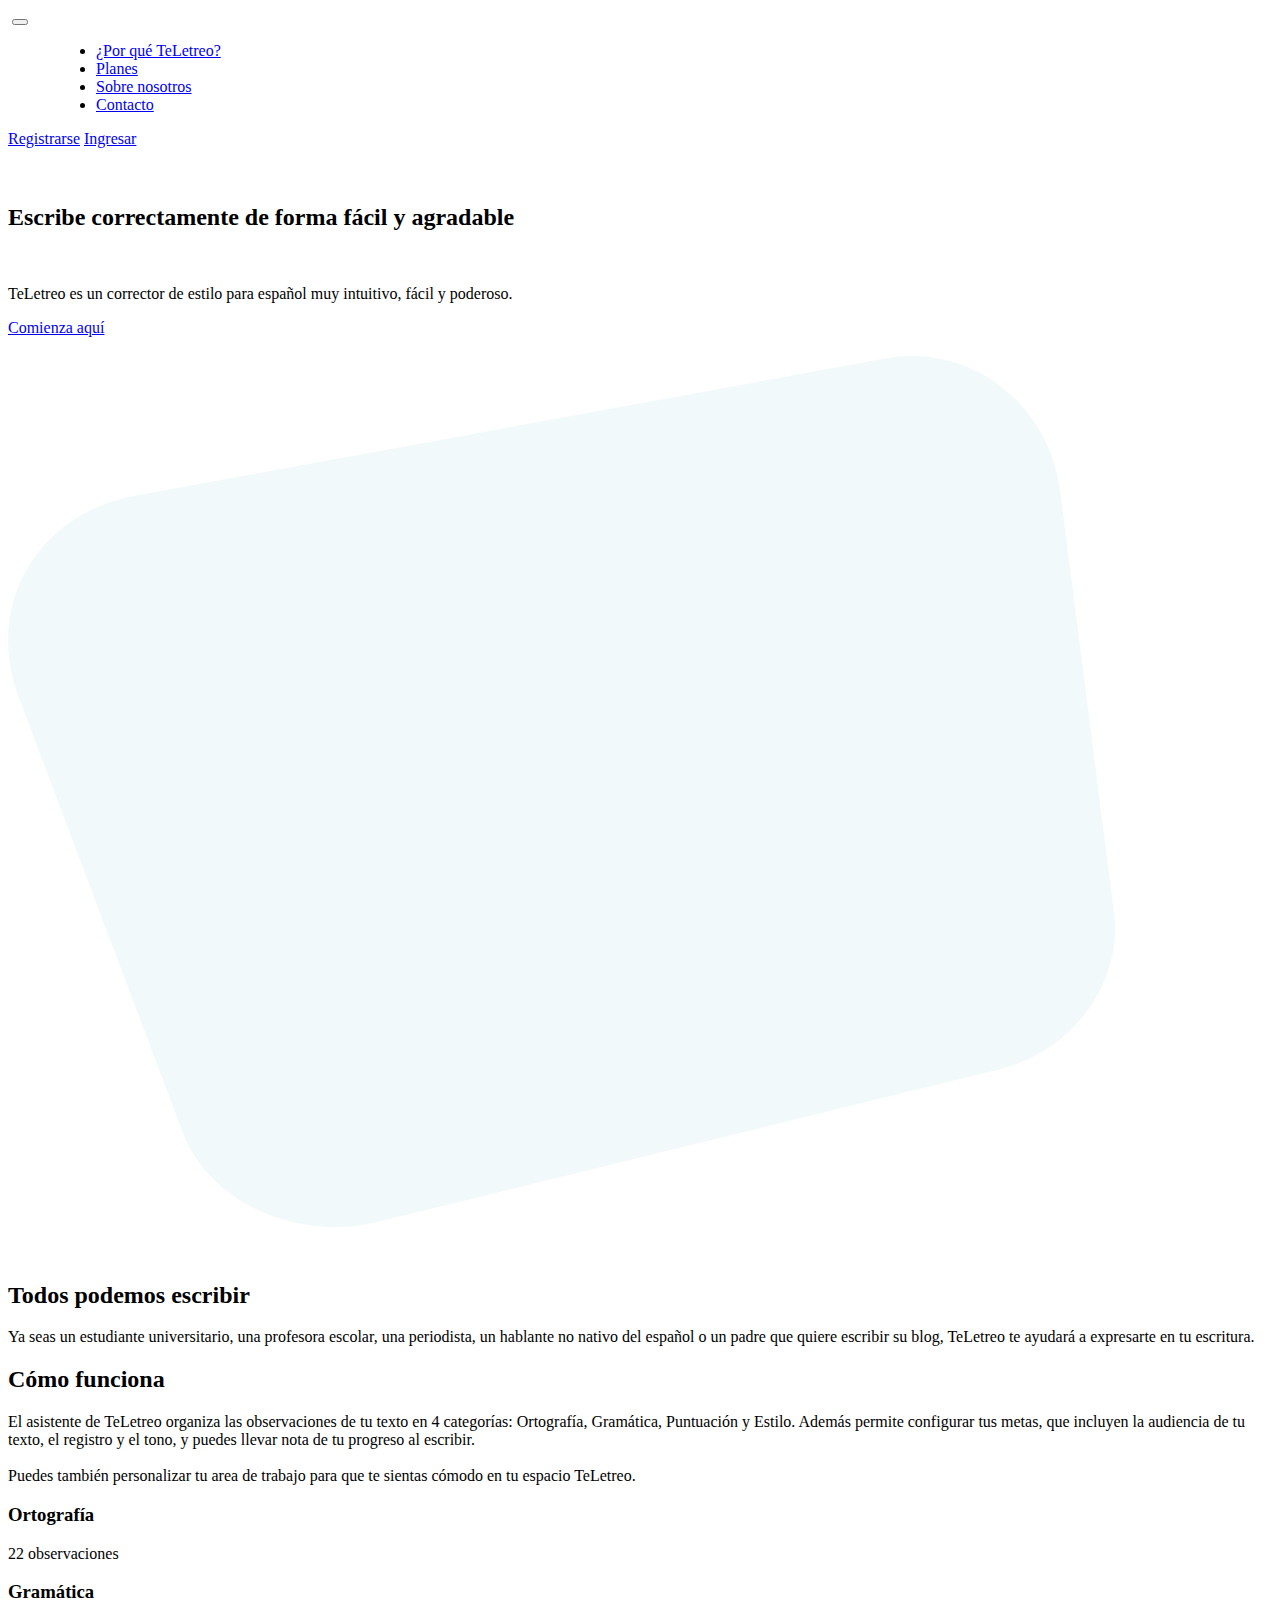
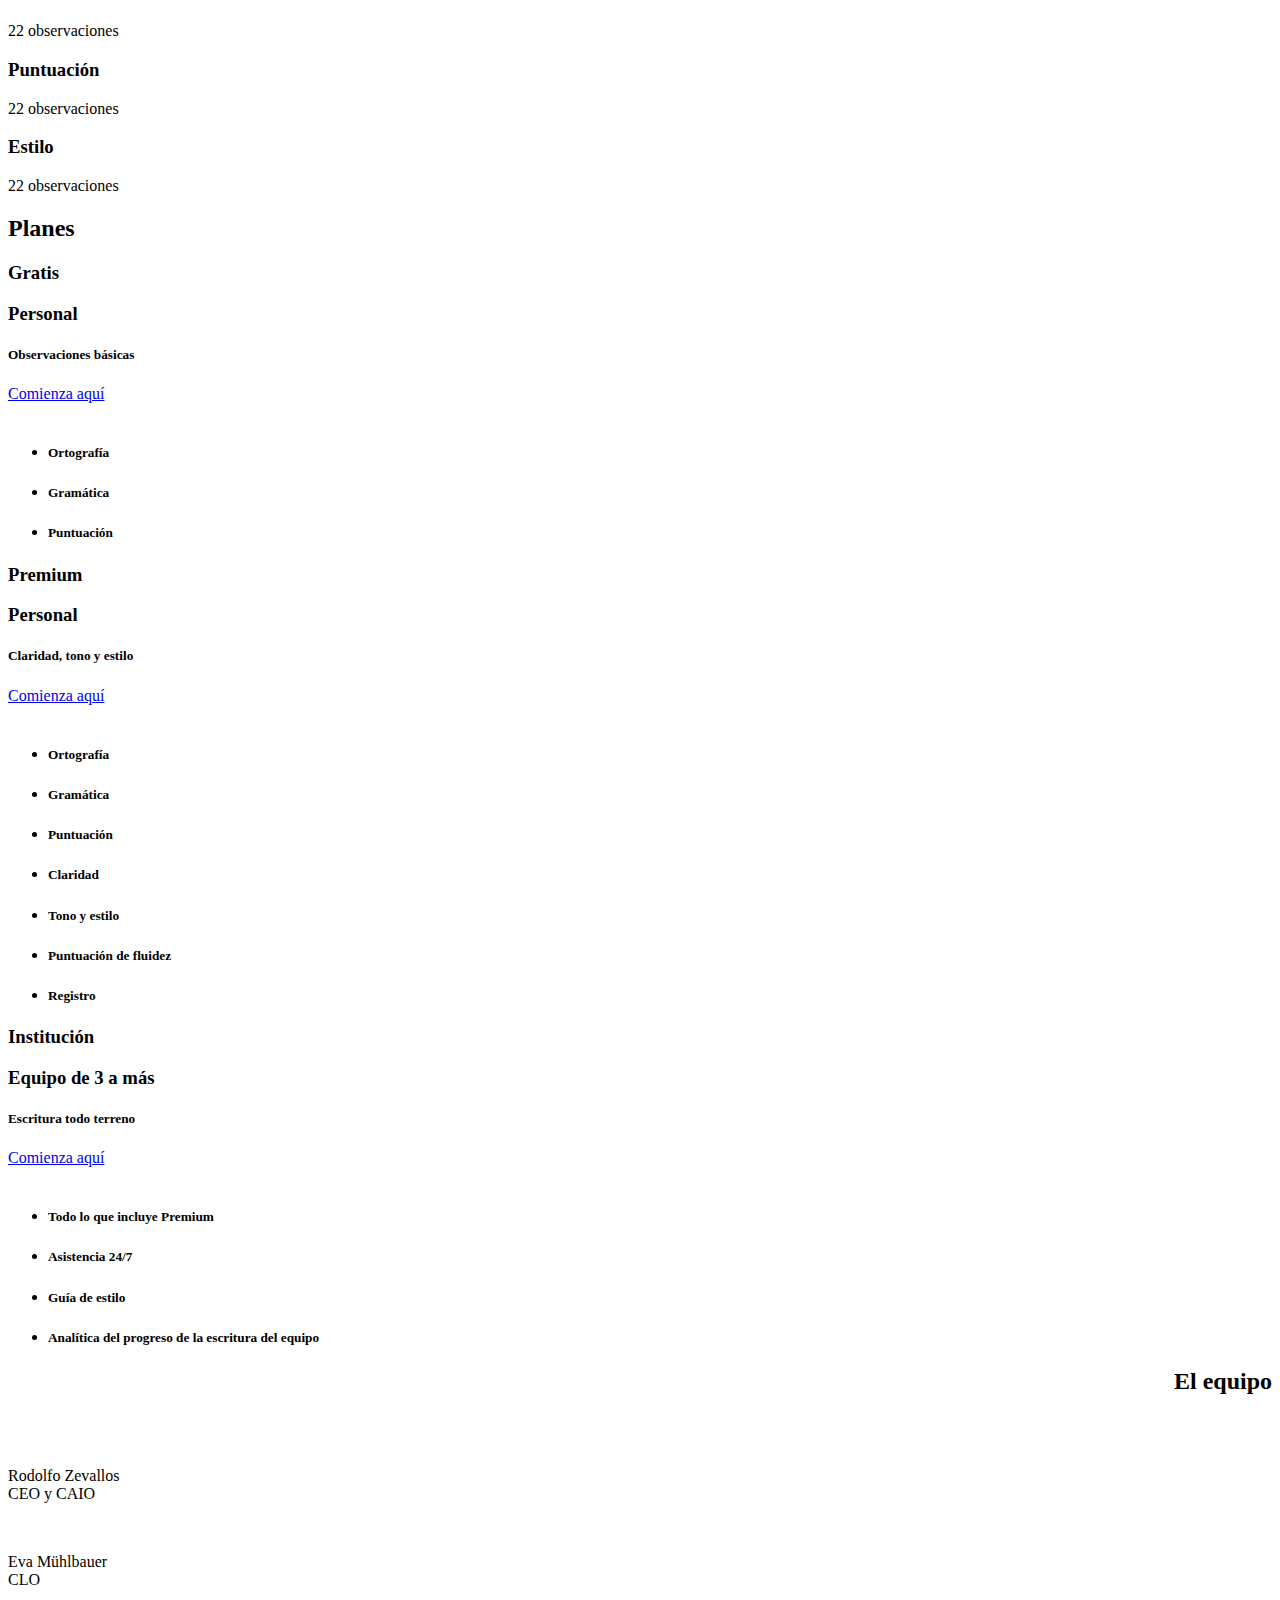
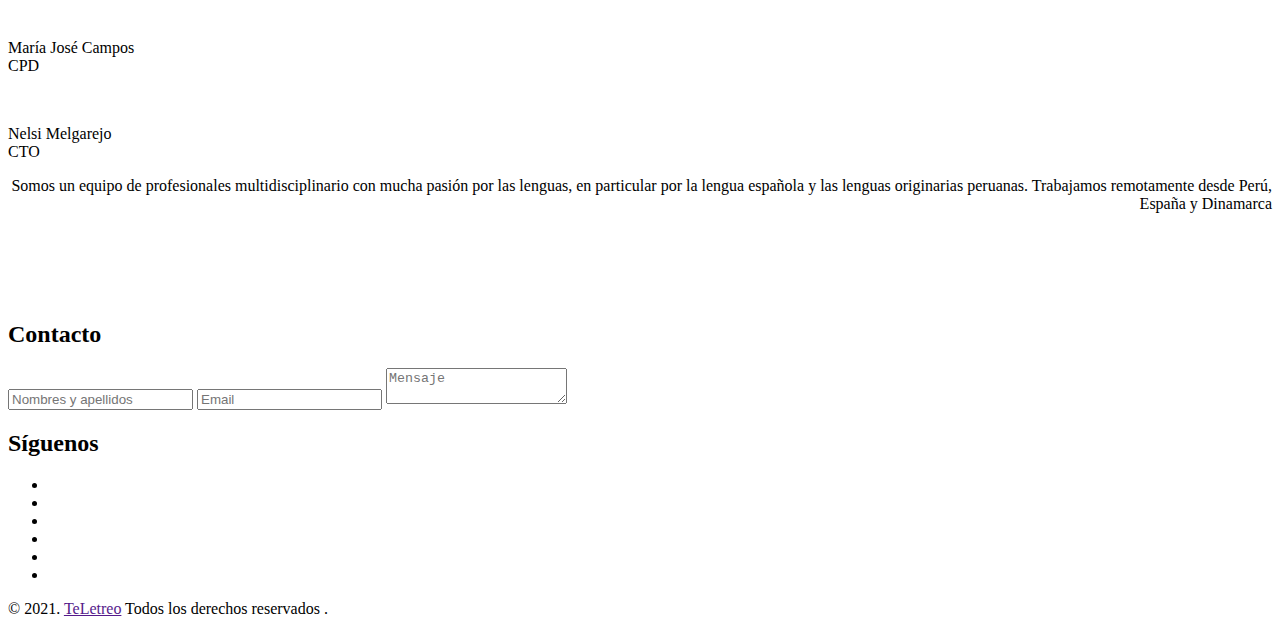
==== index.html @ 32e66bdb "Update index.html" ====
<!doctype html>
<!--
   Solution by GetTemplates.co
   URL: https://gettemplates.co
   -->
<html lang="en">
   <head>
      <!-- Required meta tags -->
      <meta charset="utf-8">
      <meta name="viewport" content="width=device-width, initial-scale=1, shrink-to-fit=no">
      <!-- awesone fonts css-->
      <link href="css/font-awesome.css" rel="stylesheet" type="text/css">
      <!-- owl carousel css-->
      <link rel="stylesheet" href="owl-carousel/assets/owl.carousel.min.css" type="text/css">
      <!-- Bootstrap CSS -->
      <link rel="stylesheet" href="css/bootstrap.min.css">
      <!-- custom CSS -->
      <link rel="stylesheet" href="css/style.css">
      <title>Solution - Free Responsive Agency Template using Bootstrap 4</title>
      <style>
      </style>
   </head>
   <body>
      <nav class="navbar navbar-expand-lg navbar-light bg-light bg-transparent" id="gtco-main-nav">
         <div class="container">
            <img class="" src="images/teletreo.png" width="15%" alt="">
            <!--<a class="navbar-brand">Solution</a>-->
            <button class="navbar-toggler" data-target="#my-nav" onclick="myFunction(this)" data-toggle="collapse"><span
               class="bar1"></span> <span class="bar2"></span> <span class="bar3"></span></button>
            <div id="my-nav" class="collapse navbar-collapse">
               <ul class="navbar-nav mr-auto" style="    margin-left: 3em;">
                  <li class="nav-item"><a class="nav-link" href="#">¿Por qué TeLetreo?</a></li>
                  <li class="nav-item"><a class="nav-link" href="#services">Planes</a></li>
                  <li class="nav-item"><a class="nav-link" href="#about">Sobre nosotros</a></li>
                  <li class="nav-item"><a class="nav-link" href="#news">Contacto</a></li>
                  <!-- <li class="nav-item"><a class="nav-link" href="#contact">Contact</a></li>-->
               </ul>
               <form class="form-inline my-2 my-lg-0">
                  <a href="#" class="btn btn-info my-2 my-sm-0 text-uppercase">Registrarse</a>
                  <a href="#" class="btn btn-outline-dark my-2 my-sm-0 mr-3 text-uppercase">Ingresar</a> 
               </form>
            </div>
         </div>
      </nav>
      <br><br>
      <div class="container-fluid gtco-banner-area">
         <div class="container">
            <div class="row">
               <div class="col-md-6">
                  <h2> Escribe correctamente de forma fácil y agradable</h2>
                  <br>
                  <p>TeLetreo es un corrector de estilo para español muy intuitivo, fácil y poderoso.</p>
                  <a class="btn1" href="#">Comienza aquí<i class="fa fa-angle-right" aria-hidden="true"></i></a>
               </div>
               <div class="col-md-6">
                  <div class="card"><img class="card-img-top img-fluid" src="images/img1.png" alt=""></div>
               </div>
            </div>
         </div>
      </div>
      <div class="container-fluid gtco-feature" id="services">
      <div class="container">
         <div class="row">
            <div class="col-md-7">
               <div class="cover">
                  <div class="card">
                     <svg
                        class="back-bg"
                        width="100%" viewBox="0 0 900 700" style="position:absolute; z-index: -1">
                        <defs>
                           <linearGradient id="PSgrad_01" x1="64.279%" x2="0%" y1="76.604%" y2="0%">
                              <stop offset="0%" stop-color="rgb(130,197,206)" stop-opacity="1"/>
                              <stop offset="100%" stop-color="rgb(130,197,206)" stop-opacity="1"/>
                           </linearGradient>
                        </defs>
                        <path fill-rule="evenodd" opacity="0.102" fill="url(#PSgrad_01)"
                           d="M616.656,2.494 L89.351,98.948 C19.867,111.658 -16.508,176.639 7.408,240.130 L122.755,546.348 C141.761,596.806 203.597,623.407 259.843,609.597 L697.535,502.126 C748.221,489.680 783.967,441.432 777.751,392.742 L739.837,95.775 C732.096,35.145 677.715,-8.675 616.656,2.494 Z"/>
                     </svg>
                     <!-- *************-->
                     <svg width="100%" viewBox="0 0 700 500">
                        <clipPath id="clip-path">
                           <path d="M89.479,0.180 L512.635,25.932 C568.395,29.326 603.115,76.927 590.357,129.078 L528.827,380.603 C518.688,422.048 472.661,448.814 427.190,443.300 L73.350,400.391 C32.374,395.422 -0.267,360.907 -0.002,322.064 L1.609,85.154 C1.938,36.786 40.481,-2.801 89.479,0.180 Z"></path>
                        </clipPath>
                        <!-- xlink:href for modern browsers, src for IE8- -->
                        <image xlink:href="images/img2.png" 
                           height="465" class="svg__image"></image>
                     </svg>
                  </div>
               </div>
            </div>
            <div class="col-md-5">
               <h2>Todos podemos escribir </h2>
               <p class="teletreo-p"> Ya seas un estudiante universitario, una profesora escolar, una periodista, un hablante no nativo del español o un padre que quiere escribir su blog, TeLetreo te ayudará a expresarte en tu escritura. </p>
               <!--<a href="#">Learn More <i class="fa fa-angle-right" aria-hidden="true"></i></a></div>-->
            </div>
         </div>
      </div>
      <div class="container-fluid gtco-features" id="about">
         <div class="container">
            <div class="row">
               <div class="col-lg-7">
                  <h2> Cómo funciona<br/>
                  </h2>
                  <p class="teletreo-p"> El asistente de TeLetreo organiza las observaciones de tu texto en 4 categorías: Ortografía, Gramática, Puntuación y Estilo.
                     Además permite configurar tus metas, que incluyen la audiencia de tu texto, el registro y el tono, y puedes llevar nota de tu progreso al escribir.
                     <br><br>
                     Puedes también personalizar tu area de trabajo para que te sientas cómodo en tu espacio TeLetreo. 
                  </p>
               </div>
               <div class="col-lg-5">
                  <div class="row">
                  <div class="col-lg-6">
                     <h3 class="teletreo-funcion-h3">Ortografía</h3>
                     <p class="teletreo-funcion-p">22 observaciones</p>
                     <div class="teletreo-progress-1">
                        <div class="progress-bar teletreo-bg-info-1" role="progressbar" style="width: 50%; color: #ED735A" aria-valuenow="50" aria-valuemin="0" aria-valuemax="100"></div>
                     </div>
                  </div>
                  <div class="col-lg-6">
                  </div>
              
                  <div class="col-lg-6">
                     <h3 class="teletreo-funcion-h3">Gramática</h3>
                     <p class="teletreo-funcion-p">22 observaciones</p>
                     <div class="teletreo-progress-2">
                        <div class="progress-bar teletreo-bg-info-2" role="progressbar" style="width: 40%; " aria-valuenow="50" aria-valuemin="0" aria-valuemax="100"></div>
                     </div>
                  </div>

                  <div class="col-lg-6">
                     <h3 class="teletreo-funcion-h3">Puntuación</h3>
                     <p class="teletreo-funcion-p">22 observaciones</p>
                     <div class="teletreo-progress-3">
                        <div class="progress-bar teletreo-bg-info-3" role="progressbar" style="width: 50%;" aria-valuenow="50" aria-valuemin="0" aria-valuemax="100"></div>
                     </div>
                  </div>
                  <div class="col-lg-6">
                  </div>
              

                  <div class="col-lg-6">
                     <h3 class="teletreo-funcion-h3">Estilo</h3>
                     <p class="teletreo-funcion-p">22 observaciones</p>
                     <div class="teletreo-progress-4">
                        <div class="progress-bar teletreo-bg-info-4" role="progressbar" style="width: 25%;" aria-valuenow="50" aria-valuemin="0" aria-valuemax="100"></div>
                     </div>
                  </div>

                

                  
                  <!--
                 
                  <svg id="bg-services" width="100%"   viewBox="0 0 1000 800">
                     <defs>
                        <linearGradient id="PSgrad_02" x1="64.279%" x2="0%" y1="76.604%" y2="0%">
                           <stop offset="0%" stop-color="rgb(1,230,248)" stop-opacity="1"/>
                           <stop offset="100%" stop-color="rgb(29,62,222)" stop-opacity="1"/>
                        </linearGradient>
                     </defs>
                     <path fill-rule="evenodd" opacity="0.102" fill="url(#PSgrad_02)"
                        d="M801.878,3.146 L116.381,128.537 C26.052,145.060 -21.235,229.535 9.856,312.073 L159.806,710.157 C184.515,775.753 264.901,810.334 338.020,792.380 L907.021,652.668 C972.912,636.489 1019.383,573.766 1011.301,510.470 L962.013,124.412 C951.950,45.594 881.254,-11.373 801.878,3.146 Z"/>
                  </svg>-->
               </div>
               </div>
            </div>
         </div>
      </div>


      <div class="container-fluid gtco-features" id="about">
         <div class="container">
            <h2>Planes<br/>
            </h2>
            <div class="row TeLetreo-planes">
               <div class="col-lg-4">
                  <h3><b>Gratis</b></h3>
                  <h3>Personal</h3>
                  <h5 class="mb-0">Observaciones básicas</h5>
                  <a class="btn1" href="#">Comienza aquí</a>
                  <br><br>
                  <ul>
                     <li>
                        <h5>Ortografía</h5>
                     </li>
                     <li>
                        <h5>Gramática</h5>
                     </li>
                     <li>
                        <h5>Puntuación</h5>
                     </li>
                  </ul>
               </div>
               <div class="col-lg-4">
                  <h3><b>Premium</b></h3>
                  <h3>Personal</h3>
                  <h5 class="mb-0">Claridad, tono y estilo</h5>
                  <a class="btn2" href="#">Comienza aquí</a>
                  <br><br>
                  <ul>
                     <li>
                        <h5>Ortografía</h5>
                     </li>
                     <li>
                        <h5>Gramática</h5>
                     </li>
                     <li>
                        <h5>Puntuación</h5>
                     </li>
                     <li>
                        <h5>Claridad</h5>
                     </li>
                     <li>
                        <h5>Tono y estilo</h5>
                     </li>
                     <li>
                        <h5>Puntuación de fluidez</h5>
                     </li>
                     <li>
                        <h5>Registro</h5>
                     </li>
                  </ul>
               </div>
               <div class="col-lg-4">
                  <h3><b>Institución</b></h3>
                  <h3>Equipo de 3 a más</h3>
                  <h5 class="mb-0">Escritura todo terreno</h5>
                  <a class="btn3" href="#">Comienza aquí</a>
                  <br><br>
                  <ul>
                     <li>
                        <h5>Todo lo que incluye Premium</h5>
                     </li>
                     <li>
                        <h5>Asistencia 24/7</h5>
                     </li>
                     <li>
                        <h5>Guía de estilo</h5>
                     </li>
                     <li>
                        <h5>Analítica del progreso de la escritura del equipo</h5>
                     </li>
                  </ul>
               </div>
            </div>
         </div>
      </div>
      <div class="container-fluid gtco-features-list" id="about">
         <div class="container">
            <h2 style="text-align: right;">
            El equipo<br/>
            </h2>
            <div class="row">
              
               <div class="col-lg-8">
                  <br>
                  <div class="row">
                     <div class="col-lg-3">
                        <div class="TeLetreo-team">
                           <img class="" src="images/rodo.png" width="144" alt="">
                        </div>
                        <p>Rodolfo Zevallos <br/>CEO y CAIO</p>
                     </div>
                     <div class="col-lg-3">
                        <div class="TeLetreo-team">
                            <img class="" src="images/eva.png" width="144" alt="">
                        </div>
                        <p>Eva Mühlbauer  <br/>CLO</p>
                     </div>
                     <div class="col-lg-3">
                        <div class="TeLetreo-team">
                            <img class="" src="images/maju.png" width="144" alt="">
                        </div>
                        <p>María José Campos<br/>CPD </p>
                     </div>
                     <div class="col-lg-3">
                        <div class="TeLetreo-team">
                            <img class="" src="images/nel.png" width="144" alt="">
                        </div>
                        <p>Nelsi Melgarejo<br/>CTO</p>
                     </div>
                  </div>
               </div>
                <div class="col-lg-4">
                  <p class="teletreo-p" style="text-align: right;"> Somos un equipo de profesionales multidisciplinario con mucha pasión por las lenguas, en particular por la lengua española y las lenguas originarias peruanas. Trabajamos remotamente desde Perú, España y Dinamarca
                  </p>
               </div>
            </div>
         </div>
      </div>
      <br><br><br><br>
      <footer class="container-fluid" id="gtco-footer">
         <div class="container">
            <div class="row">
               <div class="col-lg-6" id="contact">
                  <h2> Contacto </h2>
                  <input type="text" class="form-control" placeholder="Nombres y apellidos">
                  <input type="email" class="form-control" placeholder="Email">
                  <textarea class="form-control" placeholder="Mensaje"></textarea>
               </div>
               <div class="col-lg-6">
                  <h2 class="teletreo-siguenos">Síguenos</h2>
                  <div class="row">
                     <div class="col-">
                        <ul class="nav follow-us-nav">
                           <li class="nav-item"><a class="nav-link pl-0" href="#"><i class="fa fa-facebook"
                              aria-hidden="true"></i></a></li>
                              <li class="nav-item"><a class="nav-link pl-0" href="#"><i class="fa fa-instagram"
                              aria-hidden="true"></i></a></li>
                           <li class="nav-item"><a class="nav-link" href="#"><i class="fa fa-twitter"
                              aria-hidden="true"></i></a></li>
                              <li class="nav-item"><a class="nav-link" href="#"><i class="fa fa-linkedin"
                              aria-hidden="true"></i></a></li>
                              <li class="nav-item"><a class="nav-link" href="#"><i class="fa fa-whatsapp"
                              aria-hidden="true"></i></a></li>

                           <li class="nav-item"><a class="nav-link" href="#"><i class="fa fa-google"
                              aria-hidden="true"></i></a></li>
                           
                        </ul>
                     </div>
                     <!--
                        <h4>Company</h4>
                        <div class="col-6">
                            <h4>Services</h4>
                            <ul class="nav flex-column services-nav">
                                <li class="nav-item"><a class="nav-link" href="#">Web Design</a></li>
                                <li class="nav-item"><a class="nav-link" href="#">Graphics Design</a></li>
                                <li class="nav-item"><a class="nav-link" href="#">App Design</a></li>
                                <li class="nav-item"><a class="nav-link" href="#">SEO</a></li>
                                <li class="nav-item"><a class="nav-link" href="#">Marketing</a></li>
                                <li class="nav-item"><a class="nav-link" href="#">Analytic</a></li>
                            </ul>
                        </div>
                        
                        <ul class="nav flex-column company-nav">
                                <li class="nav-item"><a class="nav-link" href="#">Home</a></li>
                                <li class="nav-item"><a class="nav-link" href="#">Services</a></li>
                                <li class="nav-item"><a class="nav-link" href="#">About</a></li>
                                <li class="nav-item"><a class="nav-link" href="#">News</a></li>
                                <li class="nav-item"><a class="nav-link" href="#">FAQ's</a></li>
                                <li class="nav-item"><a class="nav-link" href="#">Contact</a></li>
                            </ul>
                        -->
                     <div class="col-12">
                        <p>&copy; 2021. <a href="" target="_blank">TeLetreo</a> Todos los derechos reservados .</p>
                     </div>
                  </div>
               </div>
            </div>
         </div>
      </footer>
      <div class="teletreo">
         
         <i class="fa  teletreo-1" aria-hidden="true"></i>
         <i class="fa  teletreo-2" aria-hidden="true"></i>
         <i class="fa  teletreo-3" aria-hidden="true"></i>
         <i class="fa  teletreo-4" aria-hidden="true"></i>
      </div>
      <!-- Optional JavaScript -->
      <!-- jQuery first, then Popper.js, then Bootstrap JS -->
      <script src="js/jquery-3.3.1.slim.min.js"></script>
      <script src="js/popper.min.js"></script>
      <script src="js/bootstrap.min.js"></script>
      <!-- owl carousel js-->
      <script src="owl-carousel/owl.carousel.min.js"></script>
      <script src="js/main.js"></script>
   </body>
</html>
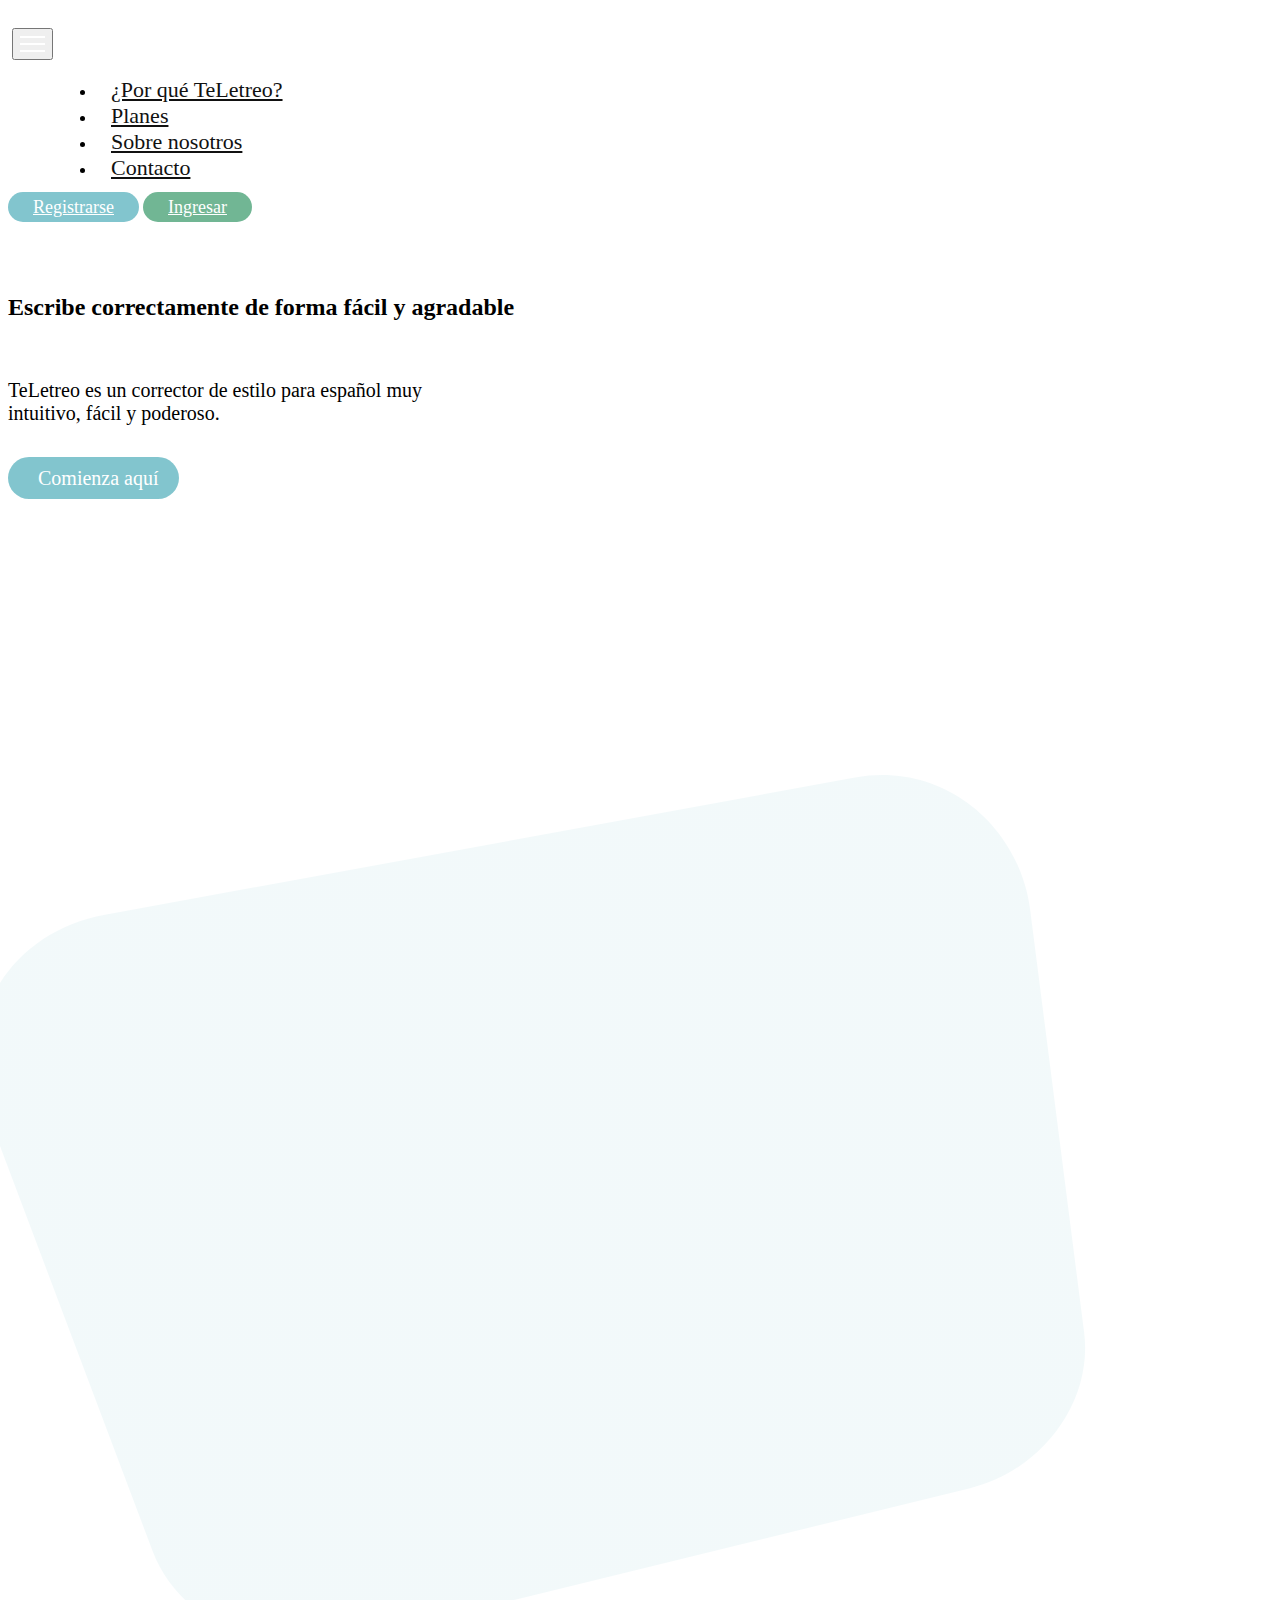
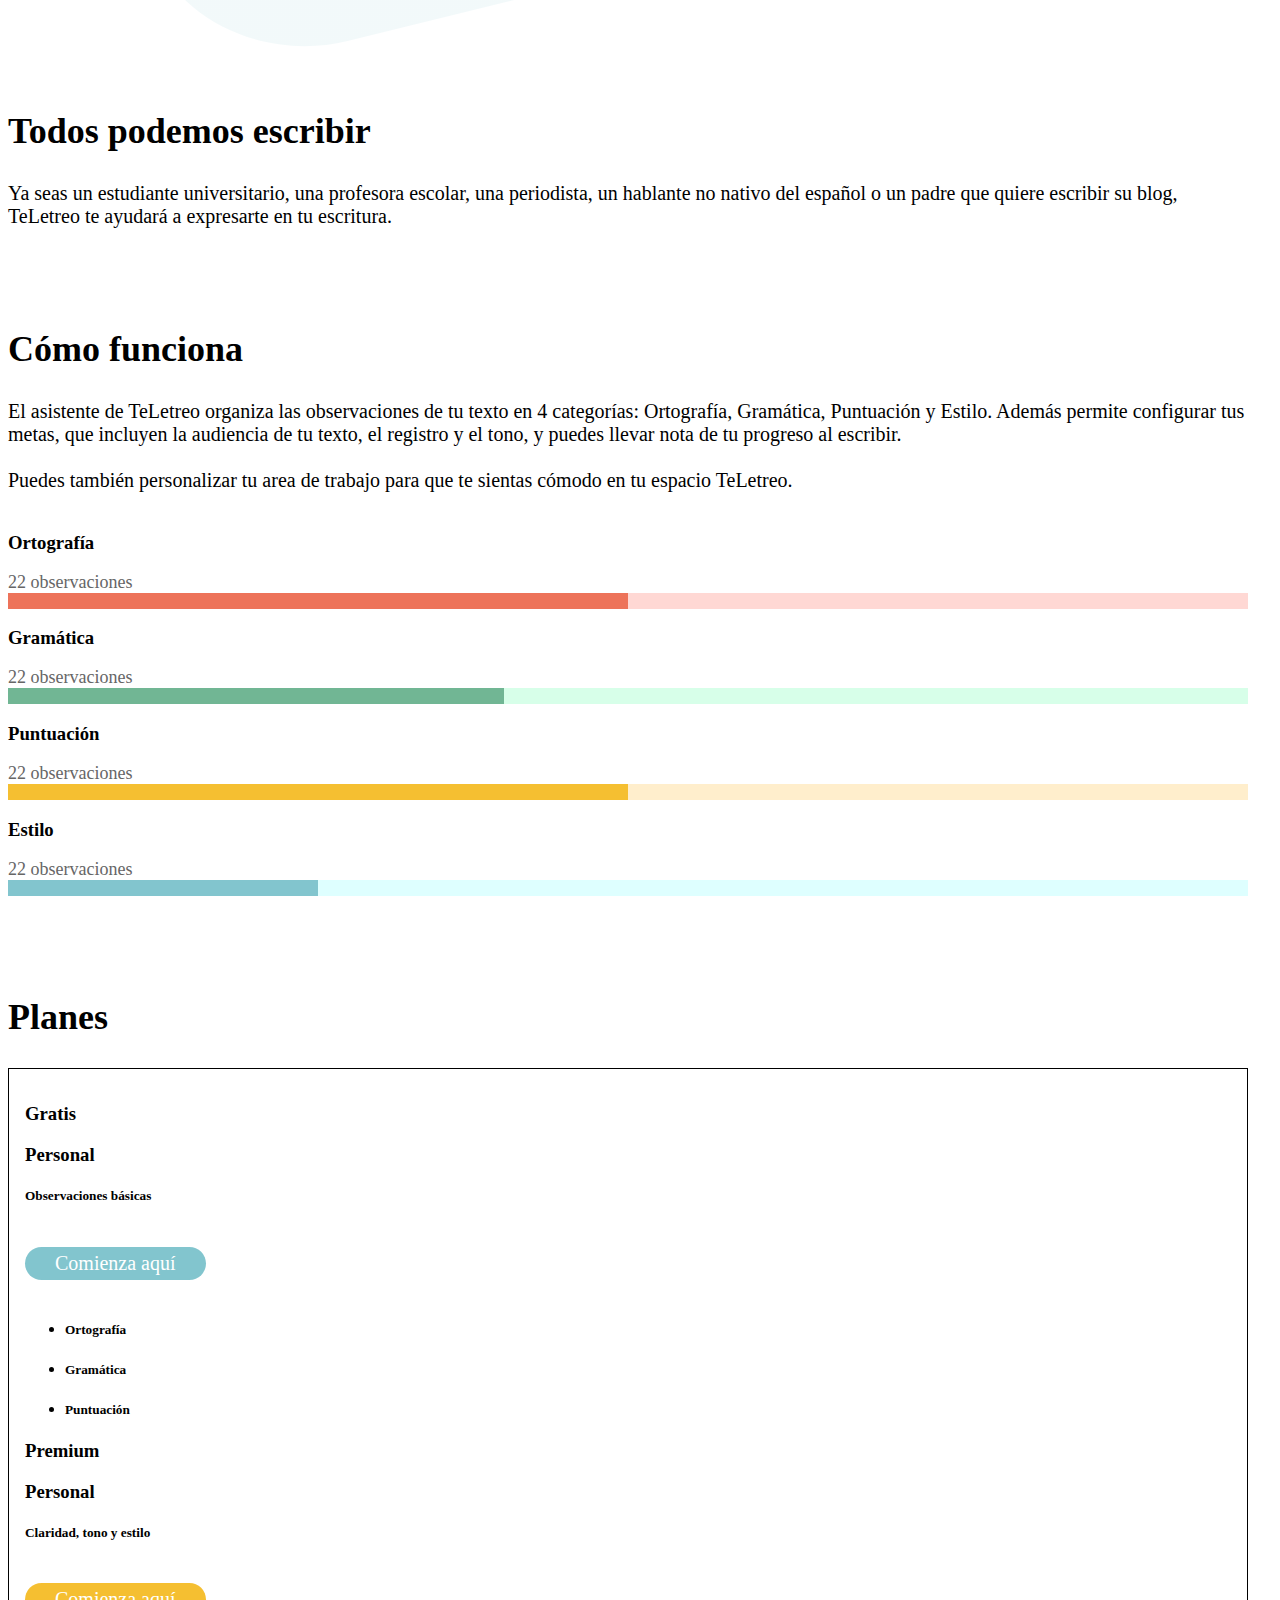
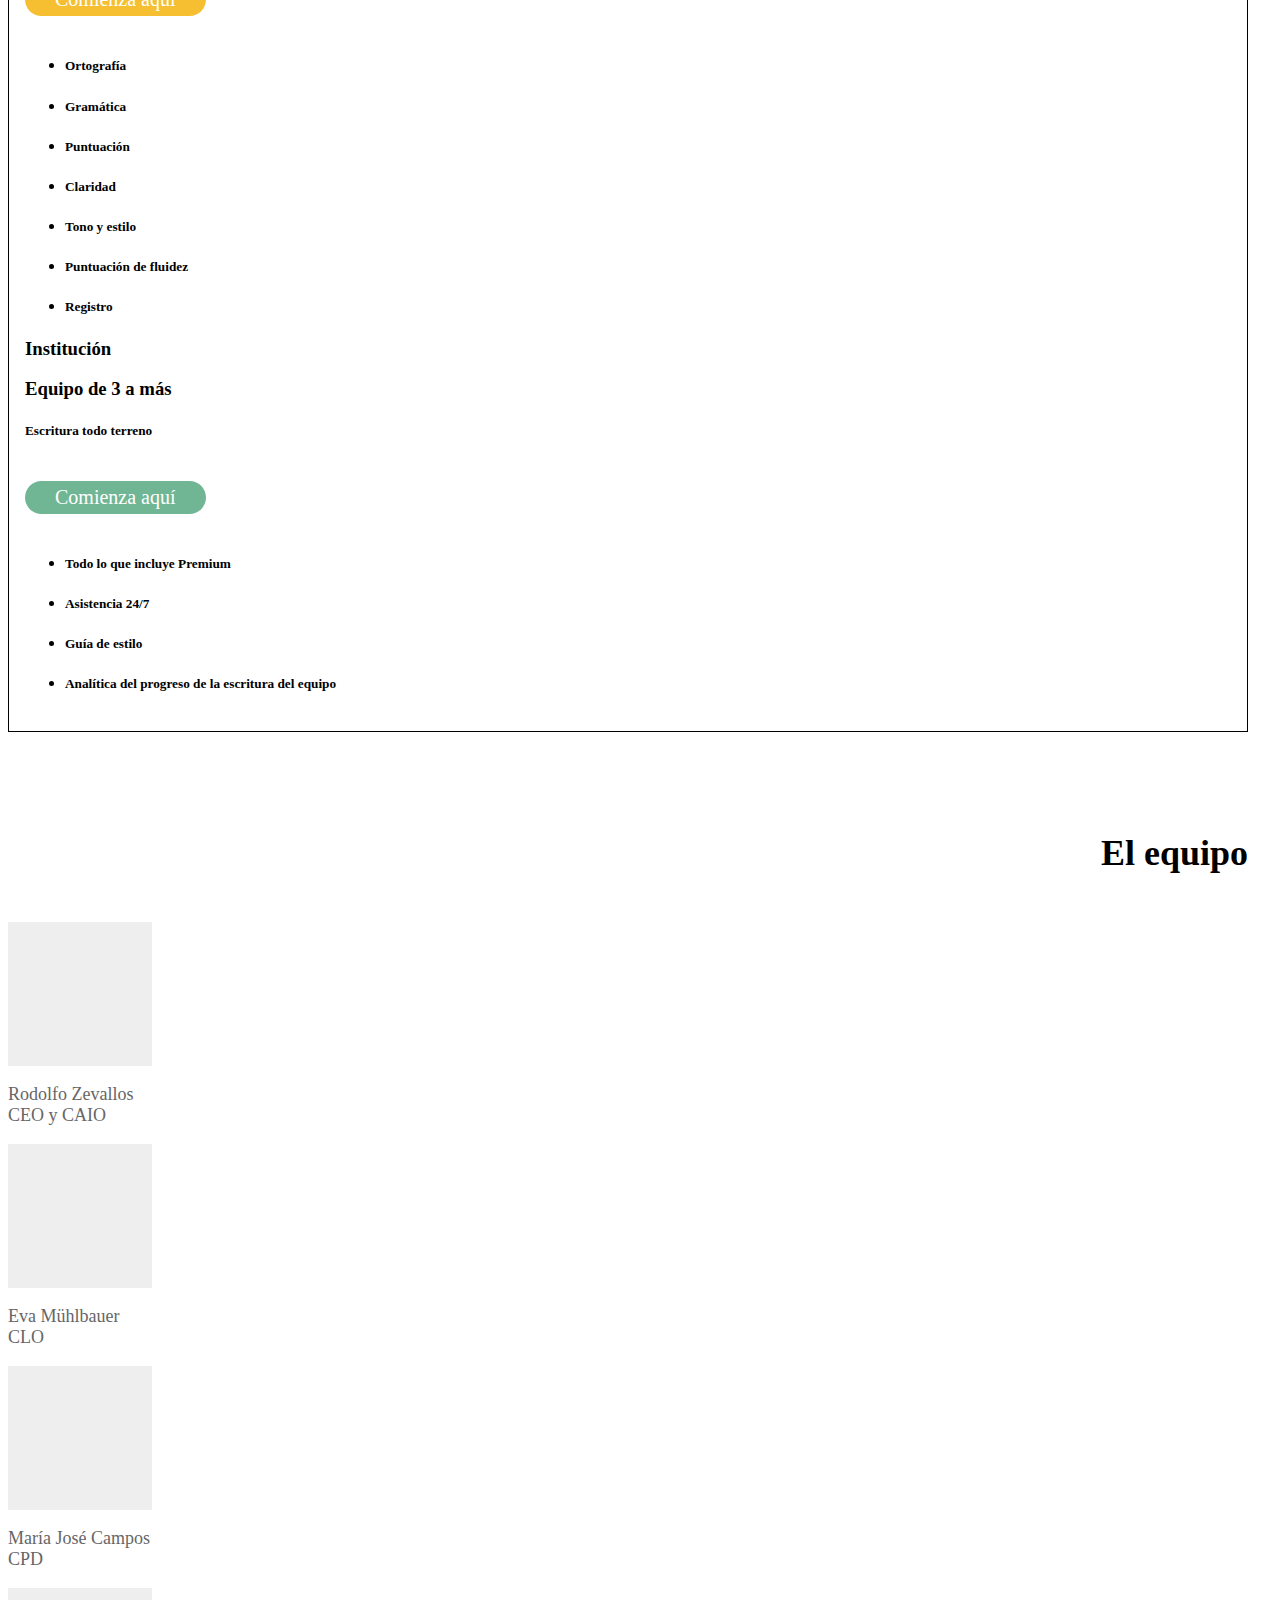
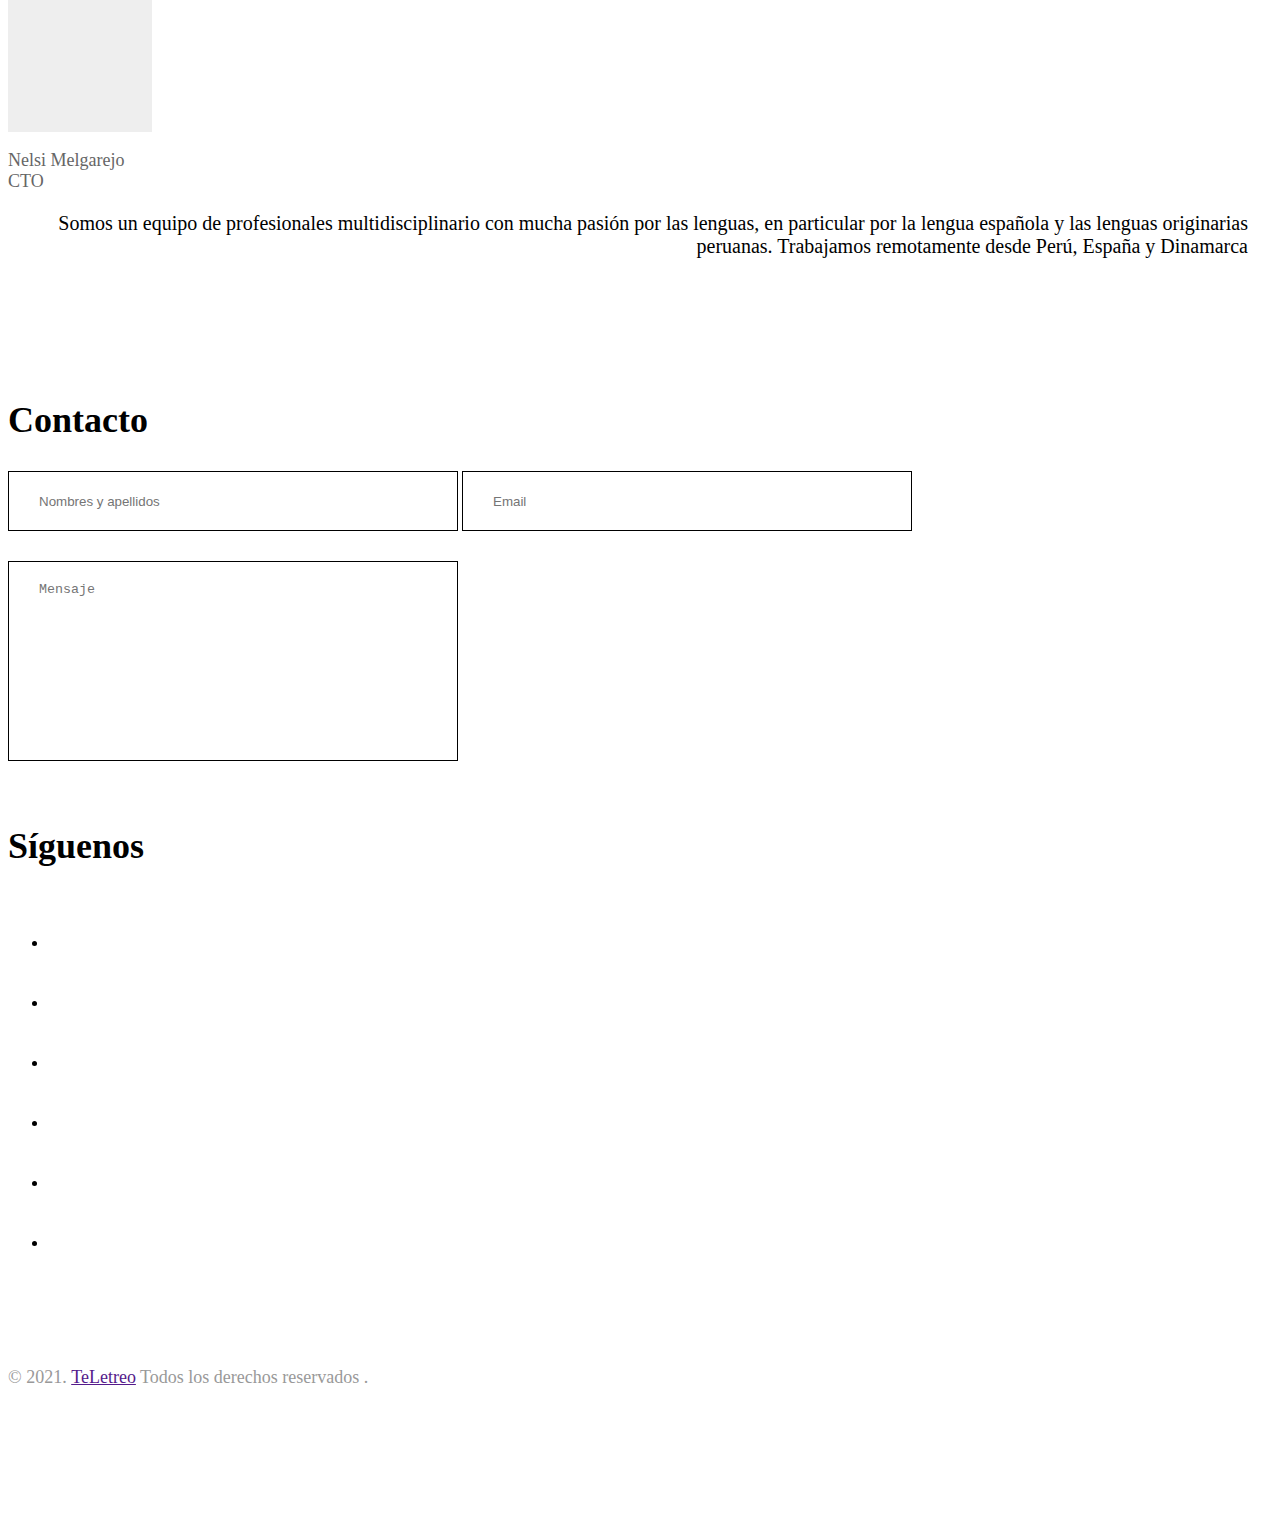
==== commit a05ad9be: "Update index.html" ====
--- a/index.html
+++ b/index.html
@@ -28,7 +28,7 @@
             <button class="navbar-toggler" data-target="#my-nav" onclick="myFunction(this)" data-toggle="collapse"><span
                class="bar1"></span> <span class="bar2"></span> <span class="bar3"></span></button>
             <div id="my-nav" class="collapse navbar-collapse">
-               <ul class="navbar-nav mr-auto" style="    margin-left: 3em;">
+               <ul class="navbar-nav mr-auto" style="margin-left: 3em;">
                   <li class="nav-item"><a class="nav-link" href="#">¿Por qué TeLetreo?</a></li>
                   <li class="nav-item"><a class="nav-link" href="#services">Planes</a></li>
                   <li class="nav-item"><a class="nav-link" href="#about">Sobre nosotros</a></li>
@@ -82,8 +82,9 @@
                            <path d="M89.479,0.180 L512.635,25.932 C568.395,29.326 603.115,76.927 590.357,129.078 L528.827,380.603 C518.688,422.048 472.661,448.814 427.190,443.300 L73.350,400.391 C32.374,395.422 -0.267,360.907 -0.002,322.064 L1.609,85.154 C1.938,36.786 40.481,-2.801 89.479,0.180 Z"></path>
                         </clipPath>
                         <!-- xlink:href for modern browsers, src for IE8- -->
-                        <image xlink:href="images/img2.png" 
-                           height="465" class="svg__image"></image>
+
+                        <image  xlink:href="images/img2.png" 
+                           height="450" class="svg__image"></image>
                      </svg>
                   </div>
                </div>
--- a/css/style.css
+++ b/css/style.css
@@ -0,0 +1,1019 @@
+/*
+ * Solution by GetTemplates.co
+ * URL: https://GetTemplates.co
+ */
+@font-face {
+  font-family: "Dosis-Regular";
+  src: url(../fonts/Dosis-Regular.ttf);
+}
+@font-face {
+  font-family: "Dosis-Black";
+  src: url(../fonts/Dosis-Black.ttf);
+}
+@font-face {
+  font-family: "Dosis-Bold";
+  src: url(../fonts/Dosis-Bold.ttf);
+}
+@font-face {
+  font-family: "Dosis-Light";
+  src: url(../fonts/Dosis-Light.ttf);
+}
+@font-face {
+  font-family: "Dosis-Medium";
+  src: url(../fonts/Dosis-Medium.ttf);
+}
+@font-face {
+  font-family: "Dosis-Semibold";
+  src: url(../fonts/Dosis-Semibold.ttf);
+}
+@font-face {
+  font-family: "Dosis-Bold";
+  src: url(../fonts/Dosis-Bold.ttf);
+}
+@font-face {
+  font-family: "Dosis-Regular";
+  src: url(../fonts/Dosis-Regular.ttf);
+}
+@font-face {
+  font-family: "Dosis-Semibold";
+  src: url(../fonts/Dosis-Semibold.ttf);
+}
+p {
+  font-family: "Dosis-Regular";
+  color: #666666;
+  font-size: 18px;
+}
+
+body {
+  overflow: hidden;
+  overflow-y: auto;
+  font-family: "Dosis-Regular";
+}
+
+@media (min-width: 1200px) {
+  .container {
+    max-width: 1240px;
+  }
+}
+#gtco-main-nav {
+  padding: 20px 0;
+}
+#gtco-main-nav .navbar-brand {
+  font-size: 36px;
+  font-family: "Dosis-Black";
+  text-transform: uppercase;
+  background: -webkit-linear-gradient(left, #1d3ede, #01e6f8);
+  background: -ms-linear-gradient(left, #1d3ede, #01e6f8);
+  background: -moz-linear-gradient(left, #1d3ede, #01e6f8);
+  background: -o-linear-gradient(left, #1d3ede, #01e6f8);
+  -webkit-background-clip: text;
+  -ms-background-clip: text;
+  -o-background-clip: text;
+  -webkit-text-fill-color: transparent;
+  -ms-text-fill-color: transparent;
+  -o-text-fill-color: transparent;
+}
+#gtco-main-nav .bar1, #gtco-main-nav .bar2, #gtco-main-nav .bar3 {
+  width: 25px;
+  height: 2px;
+  background-color: #fff;
+  margin: 5px 0;
+  transition: 0.4s;
+  display: block;
+  position: relative;
+}
+#gtco-main-nav .change .bar1 {
+  -webkit-transform: rotate(-42deg) translate(-2px, 6px);
+  transform: rotate(-42deg) translate(-2px, 6px);
+}
+#gtco-main-nav .change .bar2 {
+  opacity: 0;
+}
+#gtco-main-nav .change .bar3 {
+  -webkit-transform: rotate(46deg) translate(-4px, -8px);
+  transform: rotate(46deg) translate(-4px, -8px);
+}
+#gtco-main-nav .navbar-nav li a {
+  font-family: "Dosis-Regular";
+  font-size: 22px;
+  color: #111111;
+  padding: 5px 15px !important;
+  /*text-transform: uppercase;*/
+}
+#gtco-main-nav form a {
+  font-family: "Dosis-Semibold";
+  font-size: 18px;
+  color: #fff;
+  padding: 5px 25px;
+  border-radius: 20px;
+  border-width: 2px;
+}
+#gtco-main-nav form a.btn-info {
+  background: #82C5CE ;
+  border-color: #82C5CE ;
+}
+#gtco-main-nav form a.btn-outline-dark {
+  border-color: #fff;
+  background-color: #71B694 ;
+}
+@media (max-width: 991px) {
+  #gtco-main-nav form a.btn-outline-dark {
+    border-color: #fff;
+    color: #1d3ede;
+  }
+}
+/*
+#gtco-main-nav::after {
+  position: absolute;
+  content: "";
+  height: 600px;
+  width: 900px;
+  background-image: -webkit-linear-gradient(-220deg, #1d3ede, #01e6f8);
+  background-image: -moz-linear-gradient(-220deg, #1d3ede, #01e6f8);
+  background-image: -ms-linear-gradient(-220deg, #1d3ede, #01e6f8);
+  background-image: -o-linear-gradient(-220deg, #1d3ede, #01e6f8);
+  background-image: linear-gradient(-220deg, #1d3ede, #01e6f8);
+  left: 49.5%;
+  top: -50px;
+  z-index: -1;
+  border-radius: 50% 0 50% 50%;
+}*/
+
+@media (max-width: 1400px) {
+  #gtco-main-nav::after {
+    height: 550px;
+    width: 800px;
+  }
+}
+@media (max-width: 1199px) {
+  #gtco-main-nav::after {
+    width: 700px;
+  }
+}
+@media (max-width: 991px) {
+  #gtco-main-nav::after {
+    width: 55%;
+    left: auto;
+    right: 0;
+  }
+}
+@media (max-width: 600px) {
+  #gtco-main-nav::after {
+    width: 100%;
+    height: 400px;
+  }
+}
+/*
+#gtco-main-nav::before {
+  position: absolute;
+  content: "";
+  height: 590px;
+  width: 930px;
+  background-image: -webkit-linear-gradient(to right, #e8eefc, #e6fafe);
+  background-image: -moz-linear-gradient(to right, #e8eefc, #e6fafe);
+  background-image: -ms-linear-gradient(to right, #e8eefc, #e6fafe);
+  background-image: -o-linear-gradient(to right, #e8eefc, #e6fafe);
+  background-image: linear-gradient(to right, #e8eefc, #e6fafe);
+  left: 47.5%;
+  top: -25px;
+  z-index: -1;
+  border-radius: 50% 0 50% 50%;
+}
+*/
+@media (max-width: 1400px) {
+  #gtco-main-nav::before {
+    height: 540px;
+    width: 810px;
+  }
+}
+@media (max-width: 1199px) {
+  #gtco-main-nav::before {
+    width: 710px;
+  }
+}
+@media (max-width: 991px) {
+  #gtco-main-nav::before {
+    width: 55%;
+    left: auto;
+    right: 0;
+  }
+}
+@media (max-width: 600px) {
+  #gtco-main-nav::before {
+    width: 100%;
+    height: 390px;
+  }
+}
+/*
+.gtco-banner-area a, .gtco-feature a, .gtco-features a, .gtco-news .owl-carousel .card a, #gtco-footer .submit-button {
+  background-image: -moz-linear-gradient(0deg, #06c6f9 0%, #38eaf9 100%);
+  background-image: -webkit-linear-gradient(0deg, #06c6f9 0%, #38eaf9 100%);
+  background-image: -ms-linear-gradient(0deg, #06c6f9 0%, #38eaf9 100%);
+  font-size: 18px;
+  font-family: "Dosis-Semibold";
+  color: #fff;
+  border-radius: 50px;
+  padding: 5px 30px;
+  display: inline-block;
+  text-transform: uppercase;
+  padding-right: 5px;
+  text-decoration: none !important;
+}
+*/ 
+.gtco-banner-area a .fa, .gtco-feature a .fa, .gtco-features a .fa, .gtco-news .owl-carousel .card a .fa, #gtco-footer .submit-button .fa {
+  background: #fff;
+  border-radius: 50%;
+  height: 32px;
+  width: 32px;
+  color: #82C5CE;
+  font-size: 22px;
+  text-align: center;
+  padding-top: 5px;
+  margin-left: 15px;
+}
+
+
+
+.teletreo-siguenos .gtco-banner-area a .fa, .gtco-feature a .fa, .gtco-features a .fa, .gtco-news .owl-carousel .card a .fa, #gtco-footer .submit-button .fa {
+  background: #fff;
+  border-radius: 50%;
+  height: 32px;
+  width: 32px;
+  color: #929497;
+  font-size: 22px;
+  text-align: center;
+  padding-top: 5px;
+  margin-left: 15px;
+}
+
+
+.gtco-feature h2, .gtco-features h2 {
+  font-family: "Dosis-Regular";
+  color: #000000;
+  font-size: 36px;
+  margin-bottom: 30px;
+}
+
+.card {
+  border: none;
+  background: transparent;
+}
+
+.gtco-banner-area {
+  margin-top: 20px;
+  min-height: 500px;
+}
+.gtco-banner-area h1 {
+  font-family: "Dosis-Light";
+  font-size: 48px;
+  color: #000000;
+  max-width: 500px;
+  margin-top: 70px;
+}
+.gtco-banner-area h1 span {
+  font-family: "Dosis-Medium";
+}
+@media (max-width: 1199px) {
+  .gtco-banner-area h1 {
+    margin-top: 30px;
+  }
+}
+.gtco-banner-area p {
+    max-width: 450px;
+    margin: 20px 0;
+    margin-bottom: 40px;
+    font-size: 20px;
+    font-family: Roboto;
+    font-style: normal;
+    font-weight: normal;
+    color: #000000;
+}
+.gtco-banner-area a {
+  display: inline;
+  padding: 10px 30px;
+  padding-right: 5px;
+}
+.gtco-banner-area .col-md-6 .card .card-img-top {
+  max-width: 430px;
+  margin: 0 auto;
+  margin-top: 30px;
+  margin-right: 0;
+}
+@media (max-width: 1400px) {
+  .gtco-banner-area .col-md-6 .card .card-img-top {
+    max-width: 400px;
+    margin-top: 20px;
+    margin-right: auto;
+  }
+}
+@media (max-width: 1199px) {
+  .gtco-banner-area .col-md-6 .card .card-img-top {
+    max-width: 350px;
+  }
+}
+@media (max-width: 767px) {
+  .gtco-banner-area .col-md-6 .card .card-img-top {
+    margin-top: 100px;
+  }
+}
+/*
+.gtco-feature {
+  margin-top: 100px;
+}*/
+.gtco-feature .card .back-bg {
+  margin-left: -30px !important;
+  margin-top: -20px;
+}
+.gtco-feature .card svg {
+  display: block;
+  margin-left: auto;
+  margin-right: auto;
+}
+.gtco-feature .card svg.defs {
+  position: absolute;
+  width: 0;
+  height: 0;
+}
+.gtco-feature .card .squircle {
+  width: 100%;
+  height: 450px;
+  background: url(../images/learn-img.jpg) center/cover, #aaa;
+  clip-path: url(#clip-path);
+  background-position-x: -50px;
+}
+.gtco-feature p small {
+  font-size: 16px;
+}
+.gtco-feature a {
+  margin-top: 20px;
+  display: inline-block;
+}
+
+.gtco-features {
+  margin-top: 100px;
+}
+.gtco-features svg {
+  position: absolute;
+  margin-left: -100px;
+  margin-top: 100px;
+}
+@media (max-width: 767px) {
+  .gtco-features svg {
+    margin: 0 auto;
+    margin-top: 200px;
+  }
+}
+/*
+.gtco-features h2 {
+  margin-top: 200px;
+}*/
+@media (max-width: 991px) {
+  .gtco-features h2 {
+    margin-top: 0;
+  }
+}
+.gtco-features .col-lg-4 p {
+  max-width: 320px;
+  margin-bottom: 30px;
+}
+.gtco-features .col-lg-8 {
+  padding: 10px 100px;
+}
+@media (max-width: 767px) {
+  .gtco-features .col-lg-8 {
+    padding: 10px 0;
+  }
+}
+.gtco-features .col-lg-8 .row .col:first-child {
+  margin-top: 150px;
+}
+@media (max-width: 600px) {
+  .gtco-features .col-lg-8 .row .col:first-child {
+    margin-top: 50px;
+  }
+}
+@media (max-width: 600px) {
+  .gtco-features .col-lg-8 .col {
+    flex: 0 0 100%;
+    max-width: 100%;
+  }
+}
+.gtco-features .col-lg-8 .card {
+  background: #fff;
+  margin: 30px 5px;
+  padding: 20px 10px;
+  border-radius: 20px;
+  box-shadow: 0 15px 40px 0 rgba(0, 0, 0, 0.08);
+}
+.gtco-features .col-lg-8 .card .oval {
+  background: linear-gradient(to right, #f1f6fd, #f0fbfe);
+  padding: 10px;
+  width: 150px;
+  border-radius: 50%;
+  margin: auto;
+  transform: rotate(20deg);
+  margin-top: 20px;
+}
+.gtco-features .col-lg-8 .card .card-img-top {
+  max-width: 0.8in;
+  margin: 0 auto;
+  transform: rotate(-20deg);
+}
+.gtco-features .col-lg-8 .card h3 {
+  font-family: "Dosis-Regular";
+  font-size: 24px;
+  color: #1d3ede;
+}
+.gtco-features .col-lg-8 .card p {
+  font-size: 16px;
+}
+
+.gtco-numbers-block {
+  margin: 100px auto;
+  margin-top: 200px;
+  color: #fff;
+}
+@media (max-width: 600px) {
+  .gtco-numbers-block {
+    margin-top: 100px;
+  }
+}
+@media (max-width: 1299px) {
+  .gtco-numbers-block .row {
+    max-width: 1000px;
+    margin: 0 auto;
+  }
+}
+@media (max-width: 767px) {
+  .gtco-numbers-block .row .col-3 {
+    padding: 0;
+  }
+}
+.gtco-numbers-block #custom-map::before {
+  position: absolute;
+  content: "";
+  height: 100px;
+  width: 100%;
+  border: 2px solid red;
+}
+.gtco-numbers-block svg {
+  margin-top: -100px;
+  position: absolute;
+  left: 0;
+  max-width: 1500px;
+  right: 0;
+  margin-left: auto;
+  margin-right: auto;
+}
+@media (max-width: 1299px) {
+  .gtco-numbers-block svg {
+    margin-top: -90px;
+  }
+}
+@media (max-width: 1199px) {
+  .gtco-numbers-block svg {
+    margin-top: -60px;
+  }
+}
+@media (max-width: 991px) {
+  .gtco-numbers-block svg {
+    margin-top: -40px;
+  }
+}
+@media (max-width: 650px) {
+  .gtco-numbers-block svg {
+    margin-top: -20px;
+  }
+}
+@media (max-width: 600px) {
+  .gtco-numbers-block svg {
+    margin-top: -10px;
+  }
+}
+.gtco-numbers-block h5 {
+  font-family: "Dosis-Bold";
+  font-size: 60px;
+}
+@media (max-width: 1299px) {
+  .gtco-numbers-block h5 {
+    font-size: 48px;
+  }
+}
+@media (max-width: 767px) {
+  .gtco-numbers-block h5 {
+    font-size: 24px;
+  }
+}
+@media (max-width: 600px) {
+  .gtco-numbers-block h5 {
+    margin: 0;
+    font-size: 18px;
+  }
+}
+.gtco-numbers-block p {
+  font-family: "Dosis-Semibold";
+  font-size: 24px;
+  color: #fff;
+}
+@media (max-width: 1299px) {
+  .gtco-numbers-block p {
+    font-size: 18px;
+  }
+}
+@media (max-width: 991px) {
+  .gtco-numbers-block p {
+    font-size: 16px;
+  }
+}
+@media (max-width: 991px) {
+  .gtco-numbers-block p {
+    font-size: 16px;
+  }
+}
+@media (max-width: 600px) {
+  .gtco-numbers-block p {
+    line-height: 1.1;
+  }
+}
+@media (max-width: 500px) {
+  .gtco-numbers-block p {
+    font-size: 8px;
+  }
+}
+
+.gtco-testimonials {
+  position: relative;
+  margin-top: 200px;
+}
+@media (max-width: 767px) {
+  .gtco-testimonials {
+    margin-top: 100px;
+  }
+}
+.gtco-testimonials h2 {
+  font-family: "Dosis-Medium";
+  font-size: 36px;
+  text-align: center;
+  color: #333333;
+  margin-bottom: 100px;
+}
+.gtco-testimonials .owl-stage-outer {
+  padding-bottom: 30px;
+}
+.gtco-testimonials .owl-nav {
+  display: none;
+}
+.gtco-testimonials .owl-dots {
+  text-align: center;
+}
+.gtco-testimonials .owl-dots span {
+  position: relative;
+  height: 10px;
+  width: 10px;
+  border-radius: 50%;
+  display: block;
+  background: #fff;
+  border: 2px solid #01e6f8;
+  margin: 0 5px;
+}
+.gtco-testimonials .owl-dots .active {
+  box-shadow: none;
+}
+.gtco-testimonials .owl-dots .active span {
+  background: #01e6f8;
+  box-shadow: none;
+  height: 12px;
+  width: 12px;
+  margin-bottom: -1px;
+}
+.gtco-testimonials .card {
+  background: #fff;
+  box-shadow: 0 15px 40px 0 rgba(0, 0, 0, 0.08);
+  margin: 0 30px;
+  padding: 0 20px;
+  border-radius: 50px;
+}
+.gtco-testimonials .card .card-img-top {
+  max-width: 100px;
+  border-radius: 50%;
+  margin: 0 auto;
+  border: 5px solid #1d3ede;
+  width: 100px;
+  height: 100px;
+}
+.gtco-testimonials .card h5 {
+  color: #1d3ede;
+  font-size: 21px;
+  line-height: 1.3;
+  font-family: "Dosis-Medium";
+}
+.gtco-testimonials .card h5 span {
+  font-size: 18px;
+  color: #666666;
+  font-family: "Dosis-Regular";
+}
+.gtco-testimonials .card p {
+  font-size: 18px;
+}
+.gtco-testimonials .active {
+  opacity: 0.5;
+  transition: all 0.3s;
+}
+.gtco-testimonials .center {
+  opacity: 1;
+}
+.gtco-testimonials .center h5 {
+  font-size: 24px;
+}
+.gtco-testimonials .center h5 span {
+  font-size: 20px;
+}
+.gtco-testimonials .center p {
+  font-size: 20px;
+}
+.gtco-testimonials .center .card-img-top {
+  max-width: 100%;
+  height: 120px;
+  width: 120px;
+}
+
+.gtco-features-list {
+  margin-top: 100px;
+}
+.gtco-features-list .media {
+  margin: 20px 0;
+}
+.gtco-features-list .oval {
+  border-radius: 50%;
+  background-color: white;
+  box-shadow: 0 10px 50px 0 rgba(0, 0, 0, 0.1);
+  padding: 15px;
+  height: 60px;
+  width: 60px;
+}
+.gtco-features-list .oval .align-self-start {
+  width: 100%;
+  padding: 3px;
+}
+.gtco-features-list .media-body {
+  font-family: "Dosis-Regular";
+  font-size: 16px;
+  color: #666666;
+  padding-right: 20px;
+}
+.gtco-features-list .media-body h5 {
+  font-family: "Dosis-Semibold";
+  margin-bottom: 20px !important;
+  font-size: 22px;
+}
+
+.gtco-logo-area {
+  margin: 50px auto;
+}
+.gtco-logo-area .col .img-fluid {
+  max-height: 32px;
+}
+@media (max-width: 600px) {
+  .gtco-logo-area .col {
+    flex: 0 0 50%;
+    max-width: 50%;
+    margin: 20px 0;
+  }
+}
+
+.gtco-news {
+  background: #fcfcfc;
+  padding: 50px 0;
+  margin: 100px auto;
+}
+.gtco-news h2 {
+  font-size: 36px;
+  font-weight: "Dosis-Medium";
+  text-align: center;
+  margin-bottom: 50px;
+}
+.gtco-news .owl-carousel .owl-nav {
+  display: block !important;
+  position: absolute;
+  top: 25%;
+  width: 100%;
+}
+@media (max-width: 600px) {
+  .gtco-news .owl-carousel .owl-nav {
+    display: none !important;
+  }
+}
+.gtco-news .owl-carousel .owl-nav .owl-prev, .gtco-news .owl-carousel .owl-nav .owl-next {
+  font-size: 120px;
+  color: #666666;
+  position: absolute;
+}
+.gtco-news .owl-carousel .owl-nav .owl-prev {
+  left: -50px;
+}
+.gtco-news .owl-carousel .owl-nav .owl-next {
+  right: -50px;
+}
+.gtco-news .owl-carousel .card {
+  padding: 0 25px;
+}
+.gtco-news .owl-carousel .card .card-img-top {
+  border-radius: 40px;
+  box-shadow: 0 10px 20px 0 rgba(0, 0, 0, 0.08);
+}
+.gtco-news .owl-carousel .card h5 {
+  font-family: "Dosis-Medium";
+  font-size: 22px;
+  color: #333333;
+  margin-bottom: 20px;
+}
+@media (max-width: 767px) {
+  .gtco-news .owl-carousel .card h5 {
+    font-size: 18px;
+  }
+}
+.gtco-news .owl-carousel .card p {
+  font-size: 17px;
+}
+@media (max-width: 767px) {
+  .gtco-news .owl-carousel .card p {
+    font-size: 15px;
+  }
+}
+.gtco-news .owl-carousel .card a {
+  padding-top: 3px !important;
+  padding-bottom: 3px !important;
+}
+
+#gtco-footer {
+  padding-bottom: 20px;
+}
+#gtco-footer h4 {
+  font-family: "Dosis-Medium";
+  font-size: 24px;
+  color: #1d3ede;
+  margin-bottom: 30px;
+}
+#gtco-footer input, #gtco-footer textarea {
+  border: 1px solid #000000;
+box-sizing: border-box;
+
+  background-color: white;
+  /*box-shadow: 0 8px 20px 0 rgba(0, 0, 0, 0.08);*/
+  /*border-radius: 50px;*/
+  max-width: 450px;
+  width: 100%;
+  height: 60px;
+  /*border: none;*/
+  margin-bottom: 30px;
+  padding-left: 30px;
+  color: #000;
+}
+#gtco-footer input::-webkit-input-placeholder, #gtco-footer input::-moz-placeholder, #gtco-footer input:-ms-input-placeholder, #gtco-footer input:-moz-placeholder, #gtco-footer textarea::-webkit-input-placeholder, #gtco-footer textarea::-moz-placeholder, #gtco-footer textarea:-ms-input-placeholder, #gtco-footer textarea:-moz-placeholder {
+  color: #999999;
+  font-family: "Dosis-Regular";
+  font-size: 18px;
+}
+#gtco-footer textarea {
+  min-height: 200px;
+ /* border-radius: 30px;*/
+  padding-top: 20px;
+  padding-right: 20px;
+  resize: none;
+}
+#gtco-footer .company-nav, #gtco-footer .services-nav {
+  font-family: "Dosis-Regular";
+  font-size: 20px;
+}
+#gtco-footer .company-nav a, #gtco-footer .services-nav a {
+  color: #666666;
+  margin: 0;
+  padding: 0;
+}
+#gtco-footer .follow-us-nav a {
+  padding: 0 10px;
+  color: #666666;
+}
+@media (max-width: 385px) {
+  #gtco-footer .follow-us-nav a {
+    padding-right: 0;
+  }
+}
+#gtco-footer .follow-us-nav a .fa {
+  font-size: 35px;
+}
+#gtco-footer .col-12 {
+  margin-top: 90px;
+}
+#gtco-footer .col-12 p {
+  font-family: "Dosis-Regular";
+  font-size: 18px;
+  color: #999999;
+}
+@media (max-width: 991px) {
+  #gtco-footer .col-12 {
+    margin-top: 20px;
+  }
+}
+@media (max-width: 991px) {
+  #gtco-footer .col-lg-6 {
+    margin-bottom: 50px;
+  }
+}
+.TeLetreo-planes {
+border: 1px solid #000000;
+box-sizing: border-box;
+padding: 1em;
+}
+
+
+.TeLetreo-team {
+    background: #EEEEEE;
+    /*border: 2px solid #AAAAAA;*/
+    box-sizing: border-box;
+    width: 144px;
+    height: 144px;
+}
+
+
+ .btn1 {
+  background-image: -moz-linear-gradient(0deg, #82C5CE 0%, #82C5CE 100%);
+  background-image: -webkit-linear-gradient(0deg, #82C5CE 0%, #82C5CE 100%);
+  background-image: -ms-linear-gradient(0deg, #82C5CE 0%, #82C5CE 100%));
+  font-size: 20px;
+  font-family: "Dosis-Medium";
+  color: #fff;
+  border-radius: 50px;
+  padding: 5px 30px;
+  display: inline-block;
+   /*text-transform: uppercase;
+ padding-right: 5px;*/
+  text-decoration: none !important;
+} 
+ .btn2 {
+  background-image: -moz-linear-gradient(0deg, #F5BF31 0%, #F5BF31 100%);
+  background-image: -webkit-linear-gradient(0deg, #F5BF31 0%, #F5BF31 100%);
+  background-image: -ms-linear-gradient(0deg, #F5BF31 0%, #F5BF31 100%));
+  font-size: 20px;
+  font-family: "Dosis-Medium";
+  color: #fff;
+  border-radius: 50px;
+  padding: 5px 30px;
+  display: inline-block;
+   /*text-transform: uppercase;
+ padding-right: 5px;*/
+  text-decoration: none !important;
+} 
+ .btn3 {
+  background-image: -moz-linear-gradient(0deg, #71B694 0%, #71B694 100%);
+  background-image: -webkit-linear-gradient(0deg, #71B694 0%, #71B694 100%);
+  background-image: -ms-linear-gradient(0deg, #71B694 0%, #71B694 100%));
+  font-size: 20px;
+  font-family: "Dosis-Medium";
+  color: #fff;
+  border-radius: 50px;
+  padding: 5px 30px;
+  display: inline-block;
+   /*text-transform: uppercase;
+ padding-right: 5px;*/
+  text-decoration: none !important;
+} 
+
+
+.teletreo-p {
+    
+    margin: 20px 0;
+    margin-bottom: 40px;
+    font-size: 20px;
+    font-family: Roboto;
+    font-style: normal;
+    font-weight: normal;
+    color: #000000;
+}
+
+.teletreo-funcion {
+
+}
+
+.teletreo-funcion-h3 {
+  margin-bottom: 0px;
+}
+
+.teletreo-funcion-p {
+  margin-bottom: 0px;
+}
+
+.teletreo-progress-1 {
+    display: -ms-flexbox;
+    display: flex;
+    height: 1rem;
+    overflow: hidden;
+    font-size: .75rem;
+    background-color: #FFD8D4;
+    /*border-radius: .25rem;*/
+    margin-bottom: 1em;
+}
+
+
+
+.teletreo-bg-info-1 {
+  background-color: #ed735a!important;
+}
+
+
+.teletreo-progress-2 {
+    display: -ms-flexbox;
+    display: flex;
+    height: 1rem;
+    overflow: hidden;
+    font-size: .75rem;
+    background-color: #D7FFE9;
+    /*border-radius: .25rem;*/
+    margin-bottom: 1em;
+}
+
+.teletreo-bg-info-2 {
+  background-color: #71B694!important;
+}
+
+.teletreo-progress-3 {
+    display: -ms-flexbox;
+    display: flex;
+    height: 1rem;
+    overflow: hidden;
+    font-size: .75rem;
+    background-color: #FFEECC;
+    /*border-radius: .25rem;*/
+    margin-bottom: 1em;
+}
+
+.teletreo-bg-info-3 {
+  background-color: #F5BF31!important;
+}
+
+.teletreo-progress-4 {
+    display: -ms-flexbox;
+    display: flex;
+    height: 1rem;
+    overflow: hidden;
+    font-size: .75rem;
+    background-color: #DEFFFF;
+    /*border-radius: .25rem;*/
+    margin-bottom: 1em;
+}
+
+.teletreo-bg-info-4 {
+  background-color: #82C5CE!important;
+}
+
+.teletreo {
+
+    text-align: center;
+    padding: 2em 1em;
+
+}
+
+.teletreo-1 {
+    background: #82C5CE;
+    border-radius: 50%;
+    height: 32px;
+    width: 32px;
+    color: #82C5CE;
+    font-size: 22px;
+    text-align: center;
+    padding-top: 5px;
+    margin-left: 15px;
+}
+.teletreo-2 {
+    background: #71B694;
+    border-radius: 50%;
+    height: 32px;
+    width: 32px;
+    color: #71B694;
+    font-size: 22px;
+    text-align: center;
+    padding-top: 5px;
+    margin-left: 15px;
+}
+.teletreo-3 {
+    background: #F5BF31;
+    border-radius: 50%;
+    height: 32px;
+    width: 32px;
+    color: #F5BF31;
+    font-size: 22px;
+    text-align: center;
+    padding-top: 5px;
+    margin-left: 15px;
+}
+.teletreo-4 {
+    background: #ED735A;
+    border-radius: 50%;
+    height: 32px;
+    width: 32px;
+    color: #ED735A;
+    font-size: 22px;
+    text-align: center;
+    padding-top: 5px;
+    margin-left: 15px;
+}
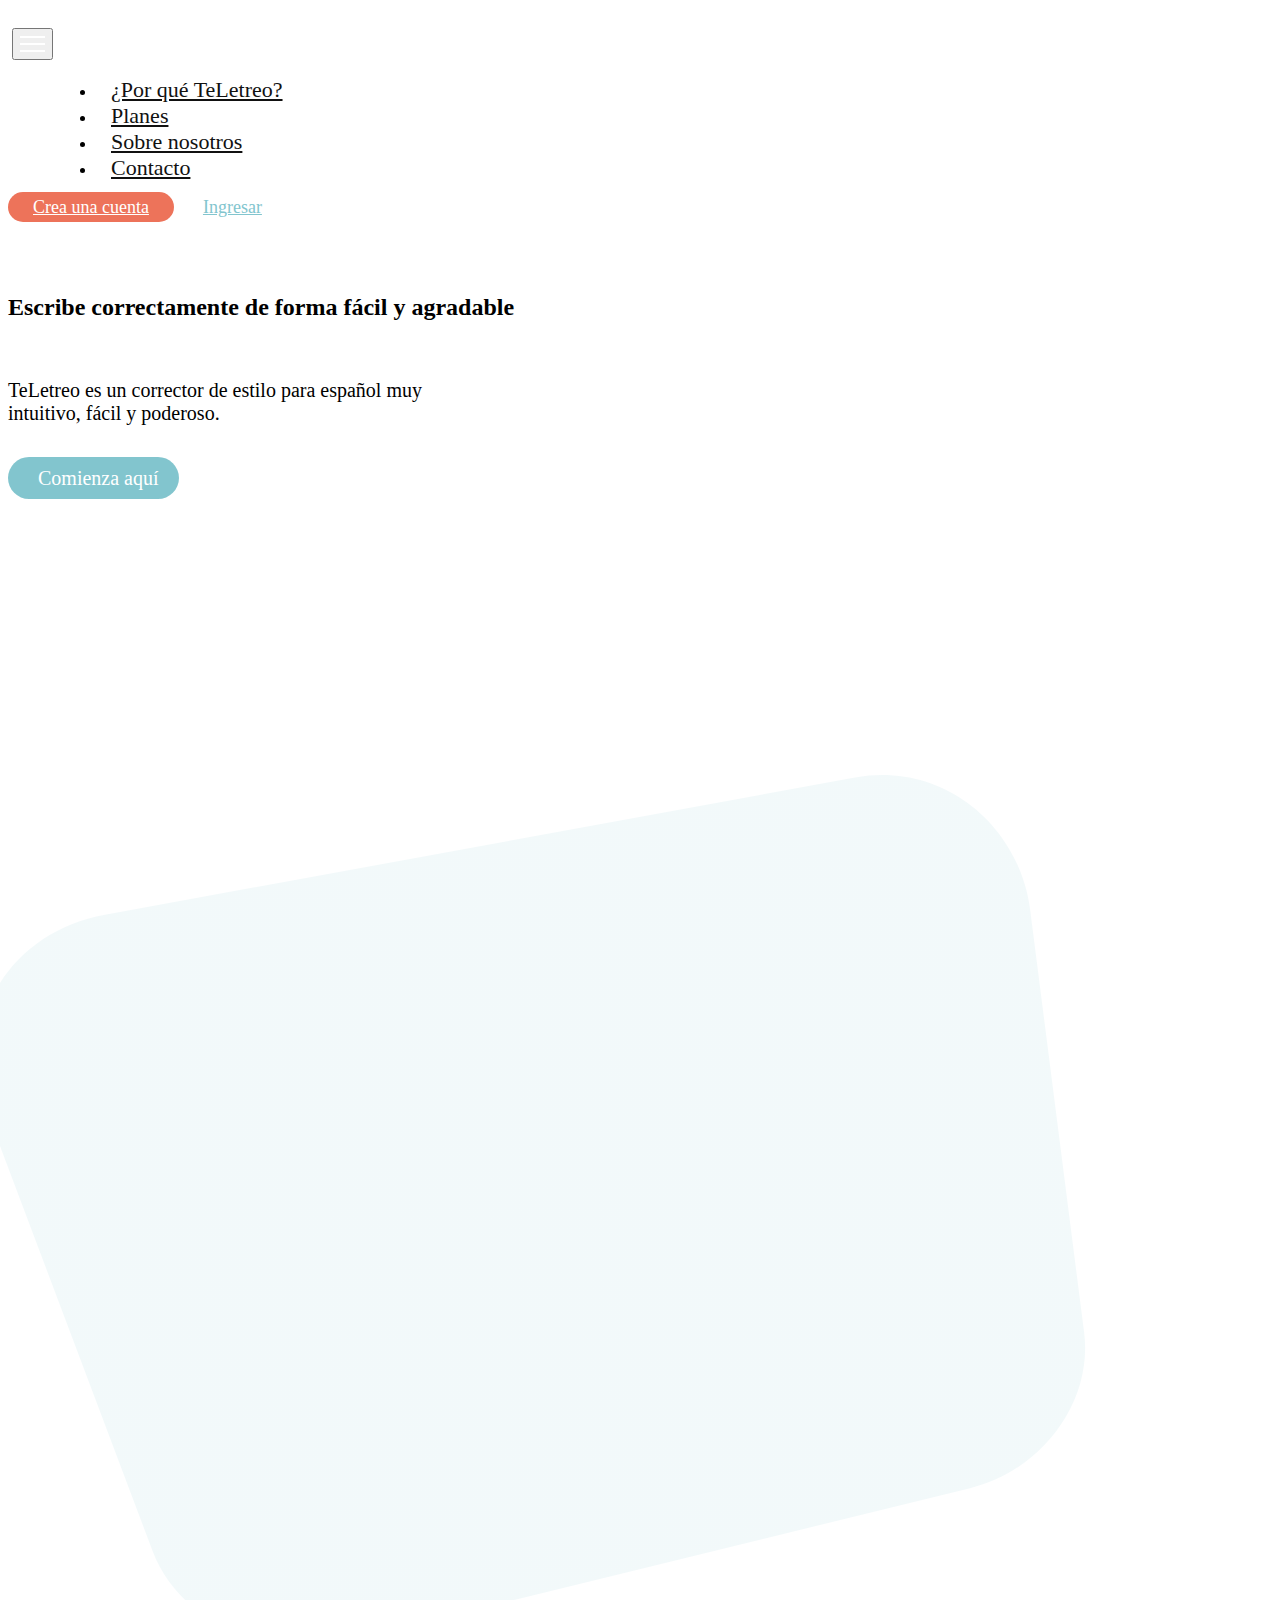
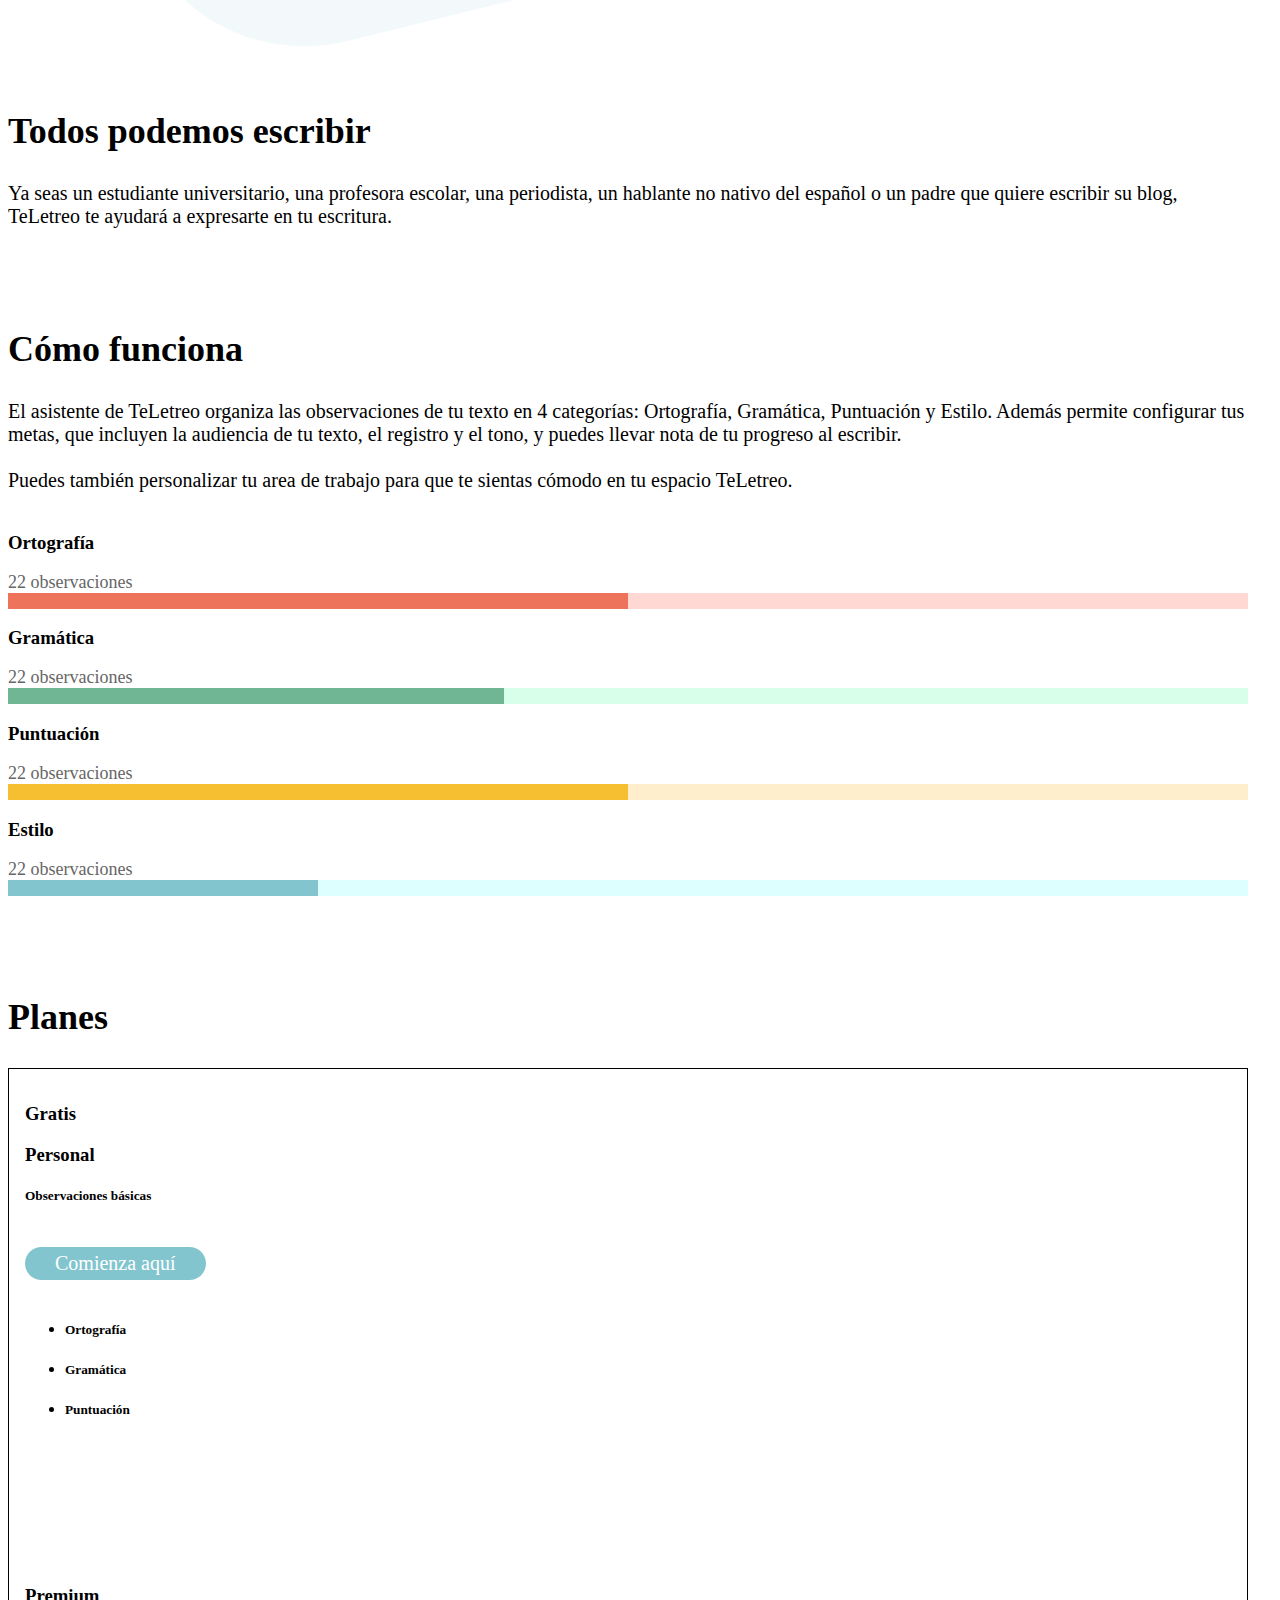
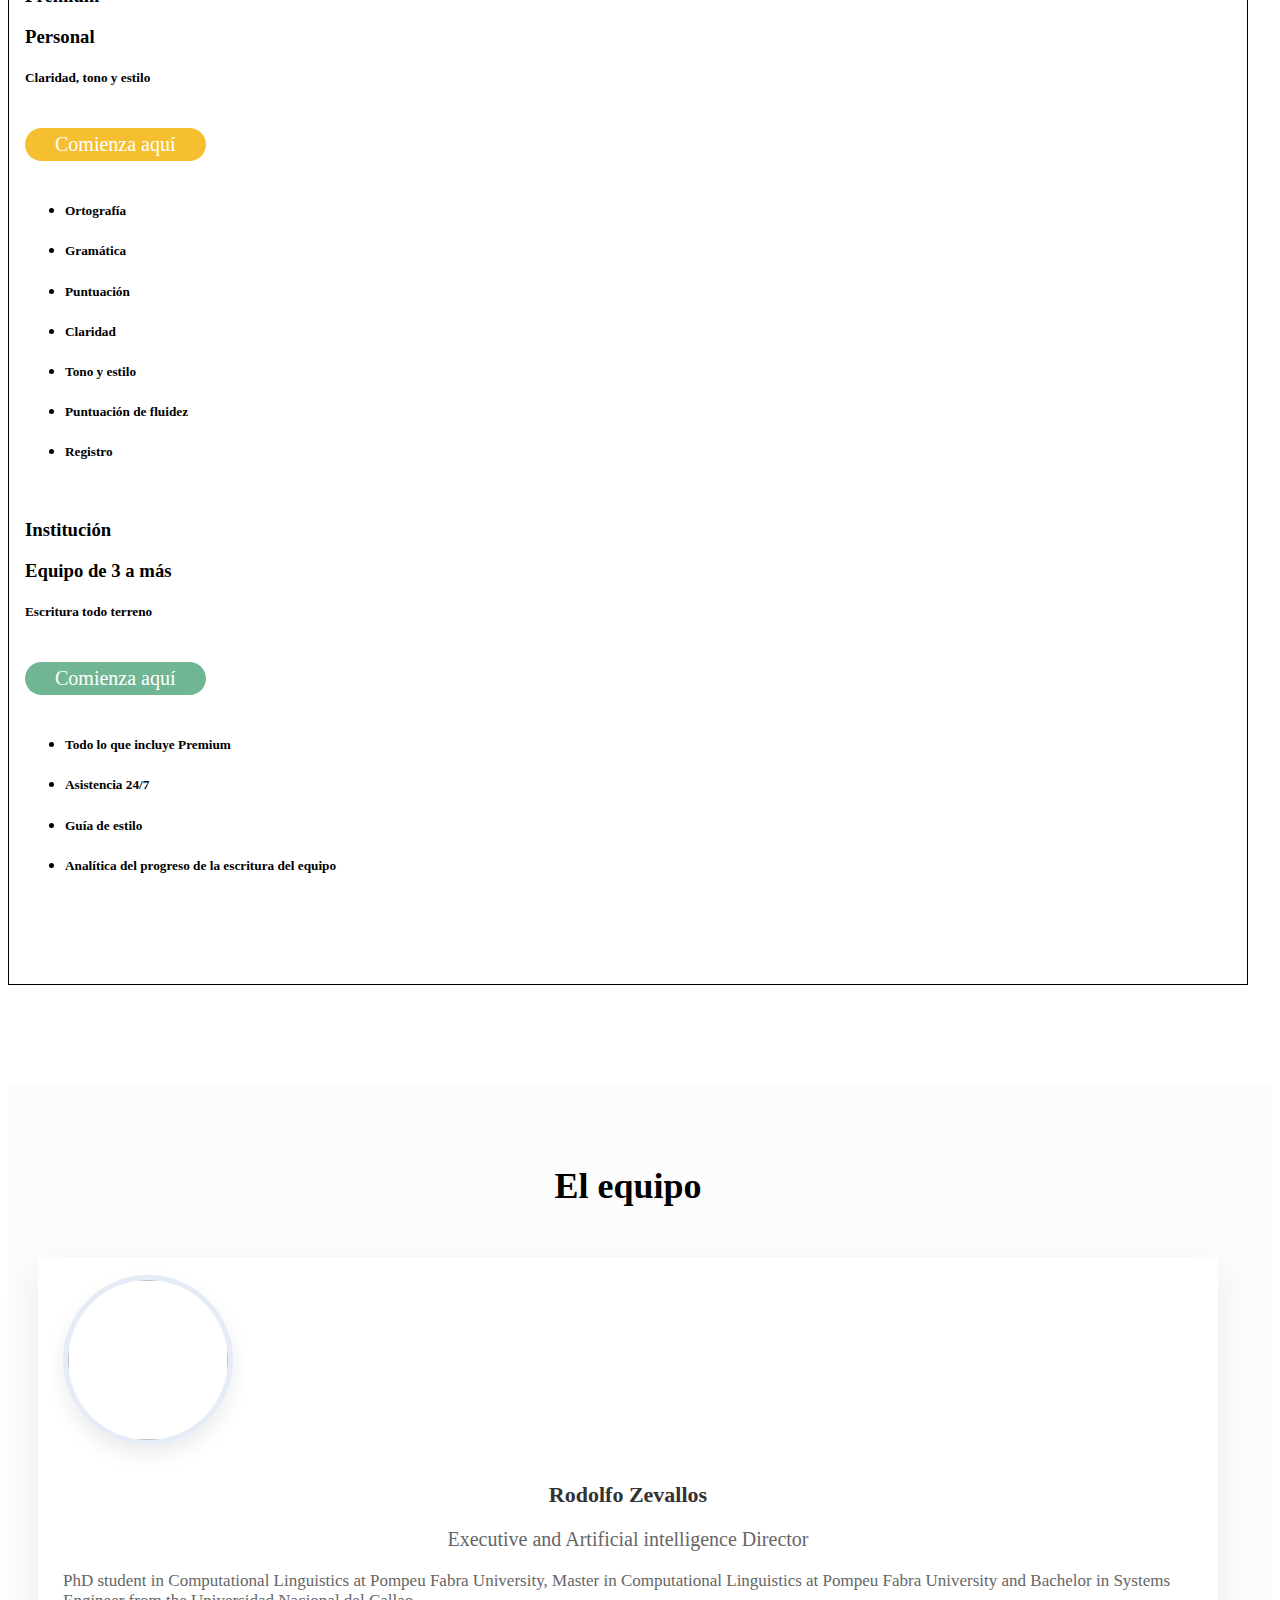
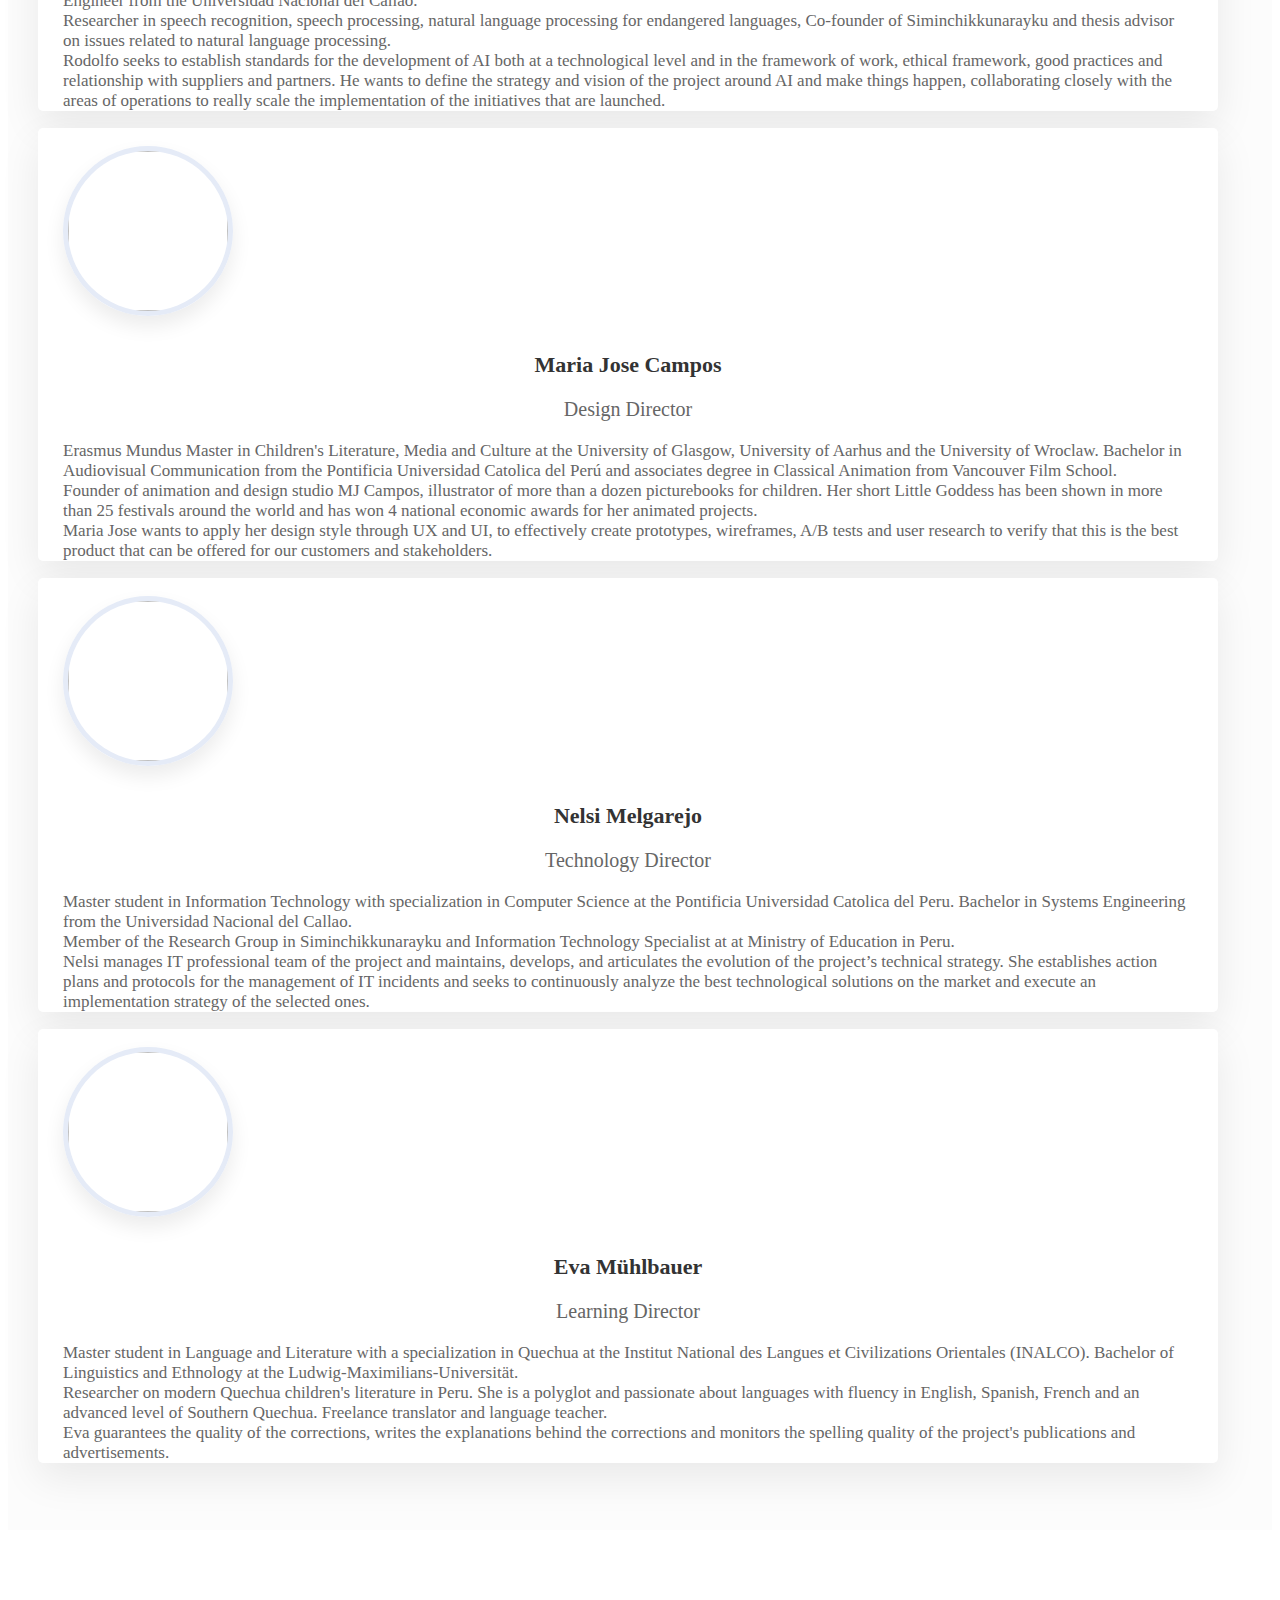
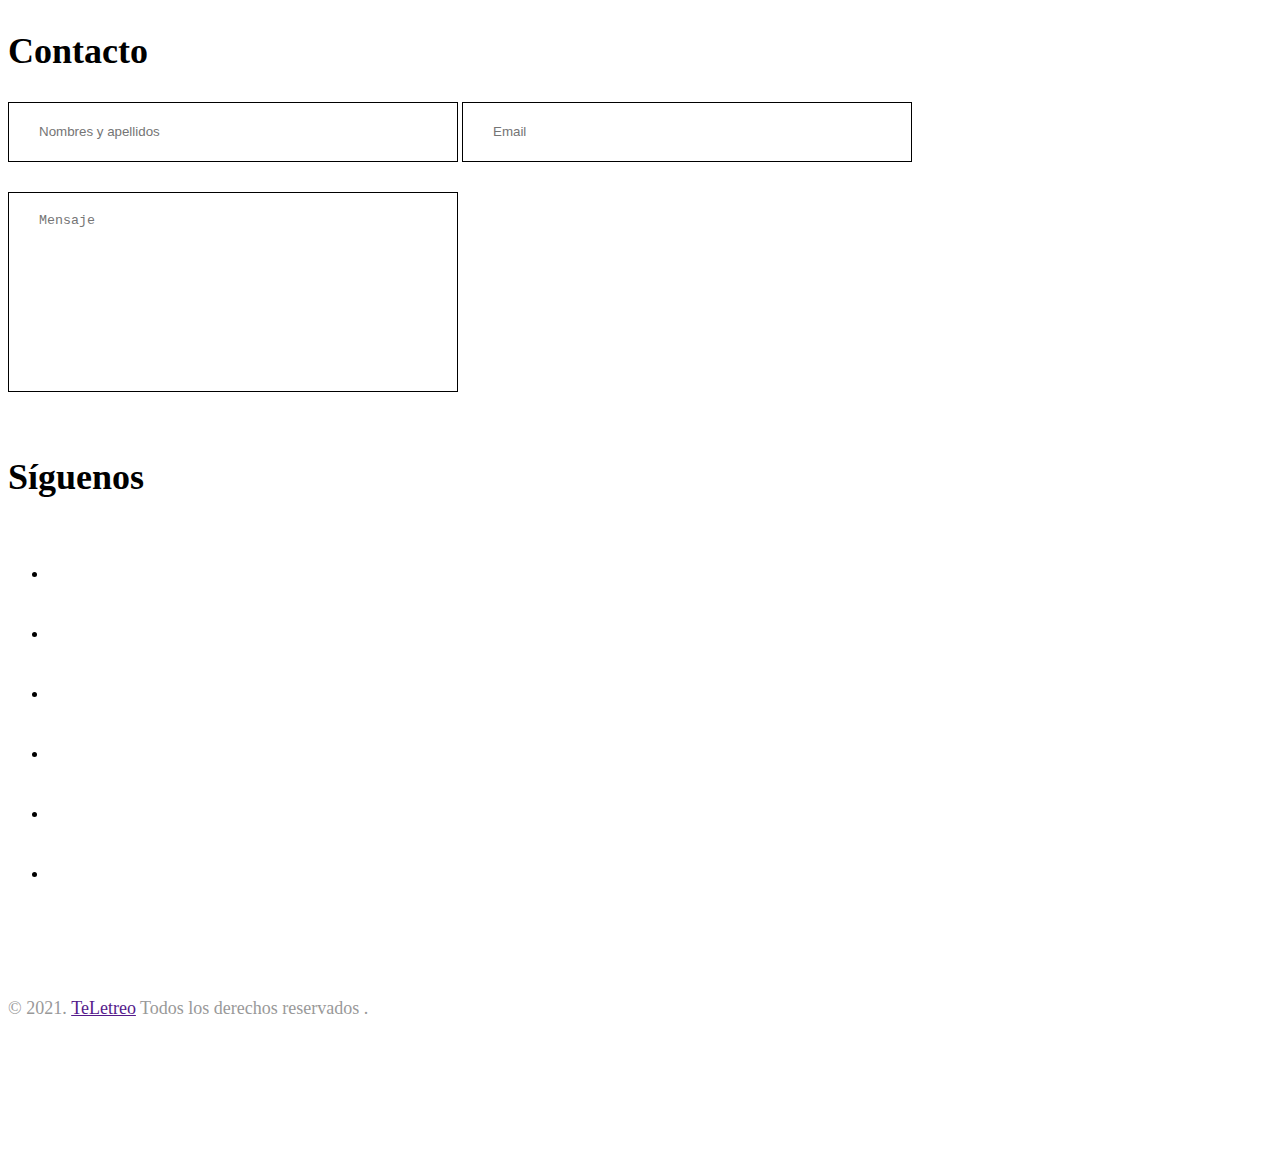
==== commit fcb6e959: "Merge pull request #4 from nelsimelgarejo/patch-4" ====
--- a/index.html
+++ b/index.html
@@ -29,21 +29,21 @@
                class="bar1"></span> <span class="bar2"></span> <span class="bar3"></span></button>
             <div id="my-nav" class="collapse navbar-collapse">
                <ul class="navbar-nav mr-auto" style="margin-left: 3em;">
-                  <li class="nav-item"><a class="nav-link" href="#">¿Por qué TeLetreo?</a></li>
-                  <li class="nav-item"><a class="nav-link" href="#services">Planes</a></li>
-                  <li class="nav-item"><a class="nav-link" href="#about">Sobre nosotros</a></li>
-                  <li class="nav-item"><a class="nav-link" href="#news">Contacto</a></li>
+                  <li class="nav-item"><a class="nav-link" href="#pq">¿Por qué TeLetreo?</a></li>
+                  <li class="nav-item"><a class="nav-link" href="#planes">Planes</a></li>
+                  <li class="nav-item"><a class="nav-link" href="#sobre">Sobre nosotros</a></li>
+                  <li class="nav-item"><a class="nav-link" href="#contacto">Contacto</a></li>
                   <!-- <li class="nav-item"><a class="nav-link" href="#contact">Contact</a></li>-->
                </ul>
                <form class="form-inline my-2 my-lg-0">
-                  <a href="#" class="btn btn-info my-2 my-sm-0 text-uppercase">Registrarse</a>
-                  <a href="#" class="btn btn-outline-dark my-2 my-sm-0 mr-3 text-uppercase">Ingresar</a> 
+                  <a href="#" class="btn btn-outline-dark my-2 my-sm-0 mr-3 ">Crea una cuenta</a> 
+                  <a href="#" class="btn btn-info my-2 my-sm-0 ">Ingresar </a>
                </form>
             </div>
          </div>
       </nav>
       <br><br>
-      <div class="container-fluid gtco-banner-area">
+      <div class="container-fluid gtco-banner-area" id="pq">
          <div class="container">
             <div class="row">
                <div class="col-md-6">
@@ -82,7 +82,6 @@
                            <path d="M89.479,0.180 L512.635,25.932 C568.395,29.326 603.115,76.927 590.357,129.078 L528.827,380.603 C518.688,422.048 472.661,448.814 427.190,443.300 L73.350,400.391 C32.374,395.422 -0.267,360.907 -0.002,322.064 L1.609,85.154 C1.938,36.786 40.481,-2.801 89.479,0.180 Z"></path>
                         </clipPath>
                         <!-- xlink:href for modern browsers, src for IE8- -->
-
                         <image  xlink:href="images/img2.png" 
                            height="450" class="svg__image"></image>
                      </svg>
@@ -110,66 +109,55 @@
                </div>
                <div class="col-lg-5">
                   <div class="row">
-                  <div class="col-lg-6">
-                     <h3 class="teletreo-funcion-h3">Ortografía</h3>
-                     <p class="teletreo-funcion-p">22 observaciones</p>
-                     <div class="teletreo-progress-1">
-                        <div class="progress-bar teletreo-bg-info-1" role="progressbar" style="width: 50%; color: #ED735A" aria-valuenow="50" aria-valuemin="0" aria-valuemax="100"></div>
-                     </div>
-                  </div>
-                  <div class="col-lg-6">
-                  </div>
-              
-                  <div class="col-lg-6">
-                     <h3 class="teletreo-funcion-h3">Gramática</h3>
-                     <p class="teletreo-funcion-p">22 observaciones</p>
-                     <div class="teletreo-progress-2">
-                        <div class="progress-bar teletreo-bg-info-2" role="progressbar" style="width: 40%; " aria-valuenow="50" aria-valuemin="0" aria-valuemax="100"></div>
-                     </div>
-                  </div>
-
-                  <div class="col-lg-6">
-                     <h3 class="teletreo-funcion-h3">Puntuación</h3>
-                     <p class="teletreo-funcion-p">22 observaciones</p>
-                     <div class="teletreo-progress-3">
-                        <div class="progress-bar teletreo-bg-info-3" role="progressbar" style="width: 50%;" aria-valuenow="50" aria-valuemin="0" aria-valuemax="100"></div>
-                     </div>
-                  </div>
-                  <div class="col-lg-6">
-                  </div>
-              
-
-                  <div class="col-lg-6">
-                     <h3 class="teletreo-funcion-h3">Estilo</h3>
-                     <p class="teletreo-funcion-p">22 observaciones</p>
-                     <div class="teletreo-progress-4">
-                        <div class="progress-bar teletreo-bg-info-4" role="progressbar" style="width: 25%;" aria-valuenow="50" aria-valuemin="0" aria-valuemax="100"></div>
-                     </div>
-                  </div>
-
-                
-
-                  
-                  <!--
-                 
-                  <svg id="bg-services" width="100%"   viewBox="0 0 1000 800">
-                     <defs>
-                        <linearGradient id="PSgrad_02" x1="64.279%" x2="0%" y1="76.604%" y2="0%">
-                           <stop offset="0%" stop-color="rgb(1,230,248)" stop-opacity="1"/>
-                           <stop offset="100%" stop-color="rgb(29,62,222)" stop-opacity="1"/>
-                        </linearGradient>
-                     </defs>
-                     <path fill-rule="evenodd" opacity="0.102" fill="url(#PSgrad_02)"
-                        d="M801.878,3.146 L116.381,128.537 C26.052,145.060 -21.235,229.535 9.856,312.073 L159.806,710.157 C184.515,775.753 264.901,810.334 338.020,792.380 L907.021,652.668 C972.912,636.489 1019.383,573.766 1011.301,510.470 L962.013,124.412 C951.950,45.594 881.254,-11.373 801.878,3.146 Z"/>
-                  </svg>-->
-               </div>
-               </div>
-            </div>
-         </div>
-      </div>
-
-
-      <div class="container-fluid gtco-features" id="about">
+                     <div class="col-lg-6">
+                        <h3 class="teletreo-funcion-h3">Ortografía</h3>
+                        <p class="teletreo-funcion-p">22 observaciones</p>
+                        <div class="teletreo-progress-1">
+                           <div class="progress-bar teletreo-bg-info-1" role="progressbar" style="width: 50%; color: #ED735A" aria-valuenow="50" aria-valuemin="0" aria-valuemax="100"></div>
+                        </div>
+                     </div>
+                     <div class="col-lg-6">
+                     </div>
+                     <div class="col-lg-6">
+                        <h3 class="teletreo-funcion-h3">Gramática</h3>
+                        <p class="teletreo-funcion-p">22 observaciones</p>
+                        <div class="teletreo-progress-2">
+                           <div class="progress-bar teletreo-bg-info-2" role="progressbar" style="width: 40%; " aria-valuenow="50" aria-valuemin="0" aria-valuemax="100"></div>
+                        </div>
+                     </div>
+                     <div class="col-lg-6">
+                        <h3 class="teletreo-funcion-h3">Puntuación</h3>
+                        <p class="teletreo-funcion-p">22 observaciones</p>
+                        <div class="teletreo-progress-3">
+                           <div class="progress-bar teletreo-bg-info-3" role="progressbar" style="width: 50%;" aria-valuenow="50" aria-valuemin="0" aria-valuemax="100"></div>
+                        </div>
+                     </div>
+                     <div class="col-lg-6">
+                     </div>
+                     <div class="col-lg-6">
+                        <h3 class="teletreo-funcion-h3">Estilo</h3>
+                        <p class="teletreo-funcion-p">22 observaciones</p>
+                        <div class="teletreo-progress-4">
+                           <div class="progress-bar teletreo-bg-info-4" role="progressbar" style="width: 25%;" aria-valuenow="50" aria-valuemin="0" aria-valuemax="100"></div>
+                        </div>
+                     </div>
+                     <!--
+                        <svg id="bg-services" width="100%"   viewBox="0 0 1000 800">
+                           <defs>
+                              <linearGradient id="PSgrad_02" x1="64.279%" x2="0%" y1="76.604%" y2="0%">
+                                 <stop offset="0%" stop-color="rgb(1,230,248)" stop-opacity="1"/>
+                                 <stop offset="100%" stop-color="rgb(29,62,222)" stop-opacity="1"/>
+                              </linearGradient>
+                           </defs>
+                           <path fill-rule="evenodd" opacity="0.102" fill="url(#PSgrad_02)"
+                              d="M801.878,3.146 L116.381,128.537 C26.052,145.060 -21.235,229.535 9.856,312.073 L159.806,710.157 C184.515,775.753 264.901,810.334 338.020,792.380 L907.021,652.668 C972.912,636.489 1019.383,573.766 1011.301,510.470 L962.013,124.412 C951.950,45.594 881.254,-11.373 801.878,3.146 Z"/>
+                        </svg>-->
+                  </div>
+               </div>
+            </div>
+         </div>
+      </div>
+      <div class="container-fluid gtco-features" id="planes">
          <div class="container">
             <h2>Planes<br/>
             </h2>
@@ -191,6 +179,8 @@
                         <h5>Puntuación</h5>
                      </li>
                   </ul>
+                  <br><br><br><br><br><br>
+                  <img class="" src="images/nota1.png" alt="">
                </div>
                <div class="col-lg-4">
                   <h3><b>Premium</b></h3>
@@ -221,6 +211,7 @@
                         <h5>Registro</h5>
                      </li>
                   </ul>
+                  <img class="" src="images/nota2.png" alt="">
                </div>
                <div class="col-lg-4">
                   <h3><b>Institución</b></h3>
@@ -242,58 +233,92 @@
                         <h5>Analítica del progreso de la escritura del equipo</h5>
                      </li>
                   </ul>
-               </div>
-            </div>
-         </div>
-      </div>
-      <div class="container-fluid gtco-features-list" id="about">
-         <div class="container">
-            <h2 style="text-align: right;">
-            El equipo<br/>
-            </h2>
+                  <br><br><br>
+                  <img class="" src="images/nota3.png" alt="">
+               </div>
+            </div>
+         </div>
+      </div>
+      <div class="container-fluid gtco-news" id="sobre">
+         <div class="container">
+            <h2>El equipo</h2>
+            <div class="owl-carousel owl-carousel2 owl-theme">
+               <div>
+                  <div class="card text-center teletreo-team">
+                     <br>
+                     <img class="card-img-top teletreo-team-img" src="images/rodo.png" alt="">
+                     <div class="card-body text-left pr-0 pl-0">
+                        <h5 class="teletreo-team1">Rodolfo Zevallos</h5>
+                        <p class="teletreo-team-role" >Executive and Artificial intelligence Director</p>
+                        <p class="card-text">
+                           PhD student in Computational Linguistics at Pompeu Fabra University, Master in Computational Linguistics at Pompeu Fabra University and Bachelor in Systems Engineer from the Universidad Nacional del Callao.
+                           <br>
+                           Researcher in speech recognition, speech processing, natural language processing for endangered languages, Co-founder of Siminchikkunarayku and thesis advisor on issues related to natural language processing.
+                           <br>
+                           Rodolfo seeks to establish standards for the development of AI both at a technological level and in the framework of work, ethical framework, good practices and relationship with suppliers and partners. He wants to define the strategy and vision of the project around AI and make things happen, collaborating closely with the areas of operations to really scale the implementation of the initiatives that are launched.
+                        </p>
+                     </div>
+                  </div>
+               </div>
+               <div>
+                  <div class="card text-center teletreo-team">
+                     <br>
+                     <img class="card-img-top teletreo-team-img" src="images/maju.png" alt="">
+                     <div class="card-body text-left pr-0 pl-0">
+                        <h5 class="teletreo-team1">Maria Jose Campos
+                        </h5>
+                        <p class="teletreo-team-role" >Design Director</p>
+                        <p class="card-text">
+                           Erasmus Mundus Master in Children's Literature, Media and Culture at the University of Glasgow, University of Aarhus and the University of Wroclaw. Bachelor in Audiovisual Communication from the Pontificia Universidad Catolica del Perú and associates degree in Classical Animation from Vancouver Film School.
+                           <br>
+                           Founder of animation and design studio MJ Campos, illustrator of more than a dozen picturebooks for children. Her short Little Goddess has been shown in more than 25 festivals around the world and has won 4 national economic awards for her animated projects.
+                           <br>
+                           Maria Jose wants to apply her design style through UX and UI, to effectively create prototypes, wireframes, A/B tests and user research to verify that this is the best product that can be offered for our customers and stakeholders.
+                        </p>
+                     </div>
+                  </div>
+               </div>
+               <div>
+                  <div class="card text-center teletreo-team">
+                     <br>
+                     <img class="card-img-top teletreo-team-img" src="images/nel.png" alt="">
+                     <div class="card-body text-left pr-0 pl-0">
+                        <h5 class="teletreo-team1">Nelsi Melgarejo</h5>
+                        <p class="teletreo-team-role" >Technology Director </p>
+                        <p class="card-text">
+                           Master student in Information Technology with specialization in Computer Science at the Pontificia Universidad Catolica del Peru. Bachelor in Systems Engineering from the Universidad Nacional del Callao.
+                           <br>
+                           Member of the Research Group in Siminchikkunarayku and Information Technology Specialist at at Ministry of Education in Peru.
+                           <br>
+                           Nelsi manages IT professional team of the project and maintains, develops, and articulates the evolution of the project’s technical strategy. She establishes action plans and protocols for the management of IT incidents and seeks to continuously analyze the best technological solutions on the market and execute an implementation strategy of the selected ones.
+                        </p>
+                     </div>
+                  </div>
+               </div>
+               <div>
+                  <div class="card text-center teletreo-team">
+                     <br>
+                     <img class="card-img-top teletreo-team-img" src="images/eva.png" alt="">
+                     <div class="card-body text-left pr-0 pl-0">
+                        <h5 class="teletreo-team1">Eva Mühlbauer</h5>
+                        <p class="teletreo-team-role" >Learning Director</p>
+                        <p class="card-text">
+                           Master student in Language and Literature with a specialization in Quechua at the Institut National des Langues et Civilizations Orientales (INALCO). Bachelor of Linguistics and Ethnology at the Ludwig-Maximilians-Universität.
+                           <br>
+                           Researcher on modern Quechua children's literature in Peru. She is a polyglot and passionate about languages with fluency in English, Spanish, French and an advanced level of Southern Quechua. Freelance translator and language teacher.
+                           <br>
+                           Eva guarantees the quality of the corrections, writes the explanations behind the corrections and monitors the spelling quality of the project's publications and advertisements.
+                        </p>
+                     </div>
+                  </div>
+               </div>
+            </div>
+         </div>
+      </div>
+      <footer class="container-fluid" id="gtco-footer">
+         <div class="container">
             <div class="row">
-              
-               <div class="col-lg-8">
-                  <br>
-                  <div class="row">
-                     <div class="col-lg-3">
-                        <div class="TeLetreo-team">
-                           <img class="" src="images/rodo.png" width="144" alt="">
-                        </div>
-                        <p>Rodolfo Zevallos <br/>CEO y CAIO</p>
-                     </div>
-                     <div class="col-lg-3">
-                        <div class="TeLetreo-team">
-                            <img class="" src="images/eva.png" width="144" alt="">
-                        </div>
-                        <p>Eva Mühlbauer  <br/>CLO</p>
-                     </div>
-                     <div class="col-lg-3">
-                        <div class="TeLetreo-team">
-                            <img class="" src="images/maju.png" width="144" alt="">
-                        </div>
-                        <p>María José Campos<br/>CPD </p>
-                     </div>
-                     <div class="col-lg-3">
-                        <div class="TeLetreo-team">
-                            <img class="" src="images/nel.png" width="144" alt="">
-                        </div>
-                        <p>Nelsi Melgarejo<br/>CTO</p>
-                     </div>
-                  </div>
-               </div>
-                <div class="col-lg-4">
-                  <p class="teletreo-p" style="text-align: right;"> Somos un equipo de profesionales multidisciplinario con mucha pasión por las lenguas, en particular por la lengua española y las lenguas originarias peruanas. Trabajamos remotamente desde Perú, España y Dinamarca
-                  </p>
-               </div>
-            </div>
-         </div>
-      </div>
-      <br><br><br><br>
-      <footer class="container-fluid" id="gtco-footer">
-         <div class="container">
-            <div class="row">
-               <div class="col-lg-6" id="contact">
+               <div class="col-lg-6" id="contacto">
                   <h2> Contacto </h2>
                   <input type="text" class="form-control" placeholder="Nombres y apellidos">
                   <input type="email" class="form-control" placeholder="Email">
@@ -306,18 +331,16 @@
                         <ul class="nav follow-us-nav">
                            <li class="nav-item"><a class="nav-link pl-0" href="#"><i class="fa fa-facebook"
                               aria-hidden="true"></i></a></li>
-                              <li class="nav-item"><a class="nav-link pl-0" href="#"><i class="fa fa-instagram"
+                           <li class="nav-item"><a class="nav-link pl-0" href="#"><i class="fa fa-instagram"
                               aria-hidden="true"></i></a></li>
                            <li class="nav-item"><a class="nav-link" href="#"><i class="fa fa-twitter"
                               aria-hidden="true"></i></a></li>
-                              <li class="nav-item"><a class="nav-link" href="#"><i class="fa fa-linkedin"
-                              aria-hidden="true"></i></a></li>
-                              <li class="nav-item"><a class="nav-link" href="#"><i class="fa fa-whatsapp"
-                              aria-hidden="true"></i></a></li>
-
+                           <li class="nav-item"><a class="nav-link" href="#"><i class="fa fa-linkedin"
+                              aria-hidden="true"></i></a></li>
+                           <li class="nav-item"><a class="nav-link" href="#"><i class="fa fa-whatsapp"
+                              aria-hidden="true"></i></a></li>
                            <li class="nav-item"><a class="nav-link" href="#"><i class="fa fa-google"
                               aria-hidden="true"></i></a></li>
-                           
                         </ul>
                      </div>
                      <!--
@@ -352,7 +375,6 @@
          </div>
       </footer>
       <div class="teletreo">
-         
          <i class="fa  teletreo-1" aria-hidden="true"></i>
          <i class="fa  teletreo-2" aria-hidden="true"></i>
          <i class="fa  teletreo-3" aria-hidden="true"></i>
--- a/css/style.css
+++ b/css/style.css
@@ -37,6 +37,29 @@
 @font-face {
   font-family: "Dosis-Semibold";
   src: url(../fonts/Dosis-Semibold.ttf);
+}
+@font-face {
+  font-family: "Roboto-Light";
+  src: url(../fonts/Roboto-Light.ttf);
+}
+@font-face {
+  font-family: "Roboto-Medium";
+  src: url(../fonts/Roboto-Medium.ttf);
+}
+@font-face {
+  font-family: "Roboto-Regular";
+  src: url(../fonts/Roboto-Regular.ttf);
+}
+@font-face {
+  font-family: "Roboto-Medium";
+  src: url(../fonts/Roboto-Medium.ttf);
+}@font-face {
+  font-family: "Roboto-Light";
+  src: url(../fonts/Roboto-Light.ttf);
+}
+@font-face {
+  font-family: "Roboto-Medium";
+  src: url(../fonts/Roboto-Medium.ttf);
 }
 p {
   font-family: "Dosis-Regular";
@@ -109,12 +132,16 @@
   border-width: 2px;
 }
 #gtco-main-nav form a.btn-info {
-  background: #82C5CE ;
-  border-color: #82C5CE ;
+  background: #fff;
+  border-color: #82C5CE;
+  color: #82C5CE;
 }
 #gtco-main-nav form a.btn-outline-dark {
-  border-color: #fff;
-  background-color: #71B694 ;
+  
+  background: #ED735A;
+    border-color: #ED735A;
+    
+
 }
 @media (max-width: 991px) {
   #gtco-main-nav form a.btn-outline-dark {
@@ -283,7 +310,7 @@
     margin: 20px 0;
     margin-bottom: 40px;
     font-size: 20px;
-    font-family: Roboto;
+    font-family: Roboto-Regular;
     font-style: normal;
     font-weight: normal;
     color: #000000;
@@ -586,20 +613,20 @@
   width: 12px;
   margin-bottom: -1px;
 }
-.gtco-testimonials .card {
+.gtco-news .card {
   background: #fff;
   box-shadow: 0 15px 40px 0 rgba(0, 0, 0, 0.08);
   margin: 0 30px;
   padding: 0 20px;
-  border-radius: 50px;
-}
-.gtco-testimonials .card .card-img-top {
-  max-width: 100px;
+  border-radius: 5px;
+}
+.gtco-news .card .card-img-top {
+  max-width: 160px;
   border-radius: 50%;
   margin: 0 auto;
-  border: 5px solid #1d3ede;
-  width: 100px;
-  height: 100px;
+  border: 5px solid #e5ebf7;
+  width: 160px;
+  height: 160px;
 }
 .gtco-testimonials .card h5 {
   color: #1d3ede;
@@ -631,7 +658,7 @@
 .gtco-testimonials .center p {
   font-size: 20px;
 }
-.gtco-testimonials .center .card-img-top {
+.gtco-news .center .card-img-top {
   max-width: 100%;
   height: 120px;
   width: 120px;
@@ -705,7 +732,7 @@
 }
 .gtco-news .owl-carousel .owl-nav .owl-prev, .gtco-news .owl-carousel .owl-nav .owl-next {
   font-size: 120px;
-  color: #666666;
+  color: #82C5CE;
   position: absolute;
 }
 .gtco-news .owl-carousel .owl-nav .owl-prev {
@@ -718,7 +745,7 @@
   padding: 0 25px;
 }
 .gtco-news .owl-carousel .card .card-img-top {
-  border-radius: 40px;
+  /*border-radius: 40px;*/
   box-shadow: 0 10px 20px 0 rgba(0, 0, 0, 0.08);
 }
 .gtco-news .owl-carousel .card h5 {
@@ -885,7 +912,7 @@
     margin: 20px 0;
     margin-bottom: 40px;
     font-size: 20px;
-    font-family: Roboto;
+    font-family: Roboto-Regular;
     font-style: normal;
     font-weight: normal;
     color: #000000;
@@ -1017,3 +1044,34 @@
     padding-top: 5px;
     margin-left: 15px;
 }
+
+.teletreo-team1 {
+    
+    text-align: center;
+    margin-bottom: 0px!important;
+
+    
+}
+
+.teletreo-team-role {
+    
+    text-align: center;
+    font-size: 20px!important;
+    
+}
+
+
+
+.teletreo-team {
+    background: #ffffff;
+    box-shadow: 0 0 11px 0 rgb(166 166 166 / 25%);
+    
+}
+
+.teletreo-team-img {
+    
+    max-width: 100%;
+    height: 120px;
+    width: 120px;
+    border-radius: 50%;    
+}
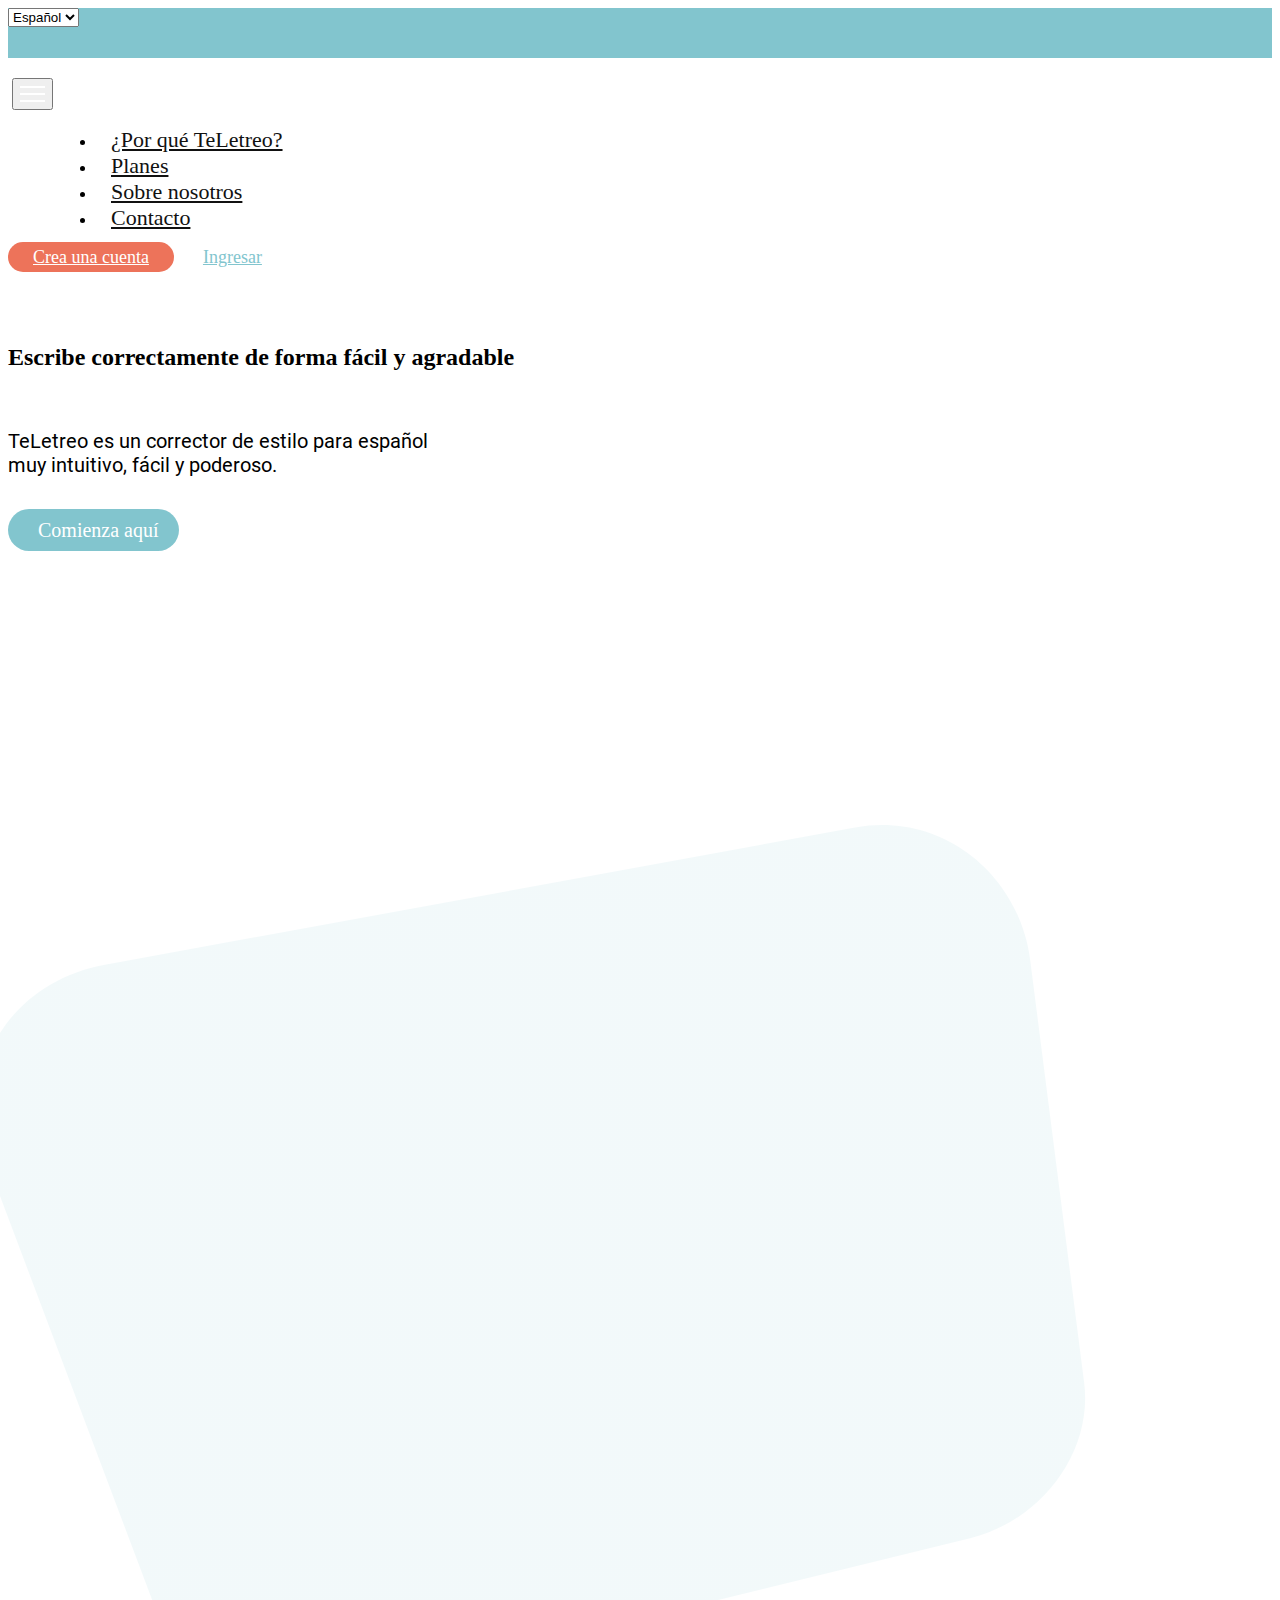
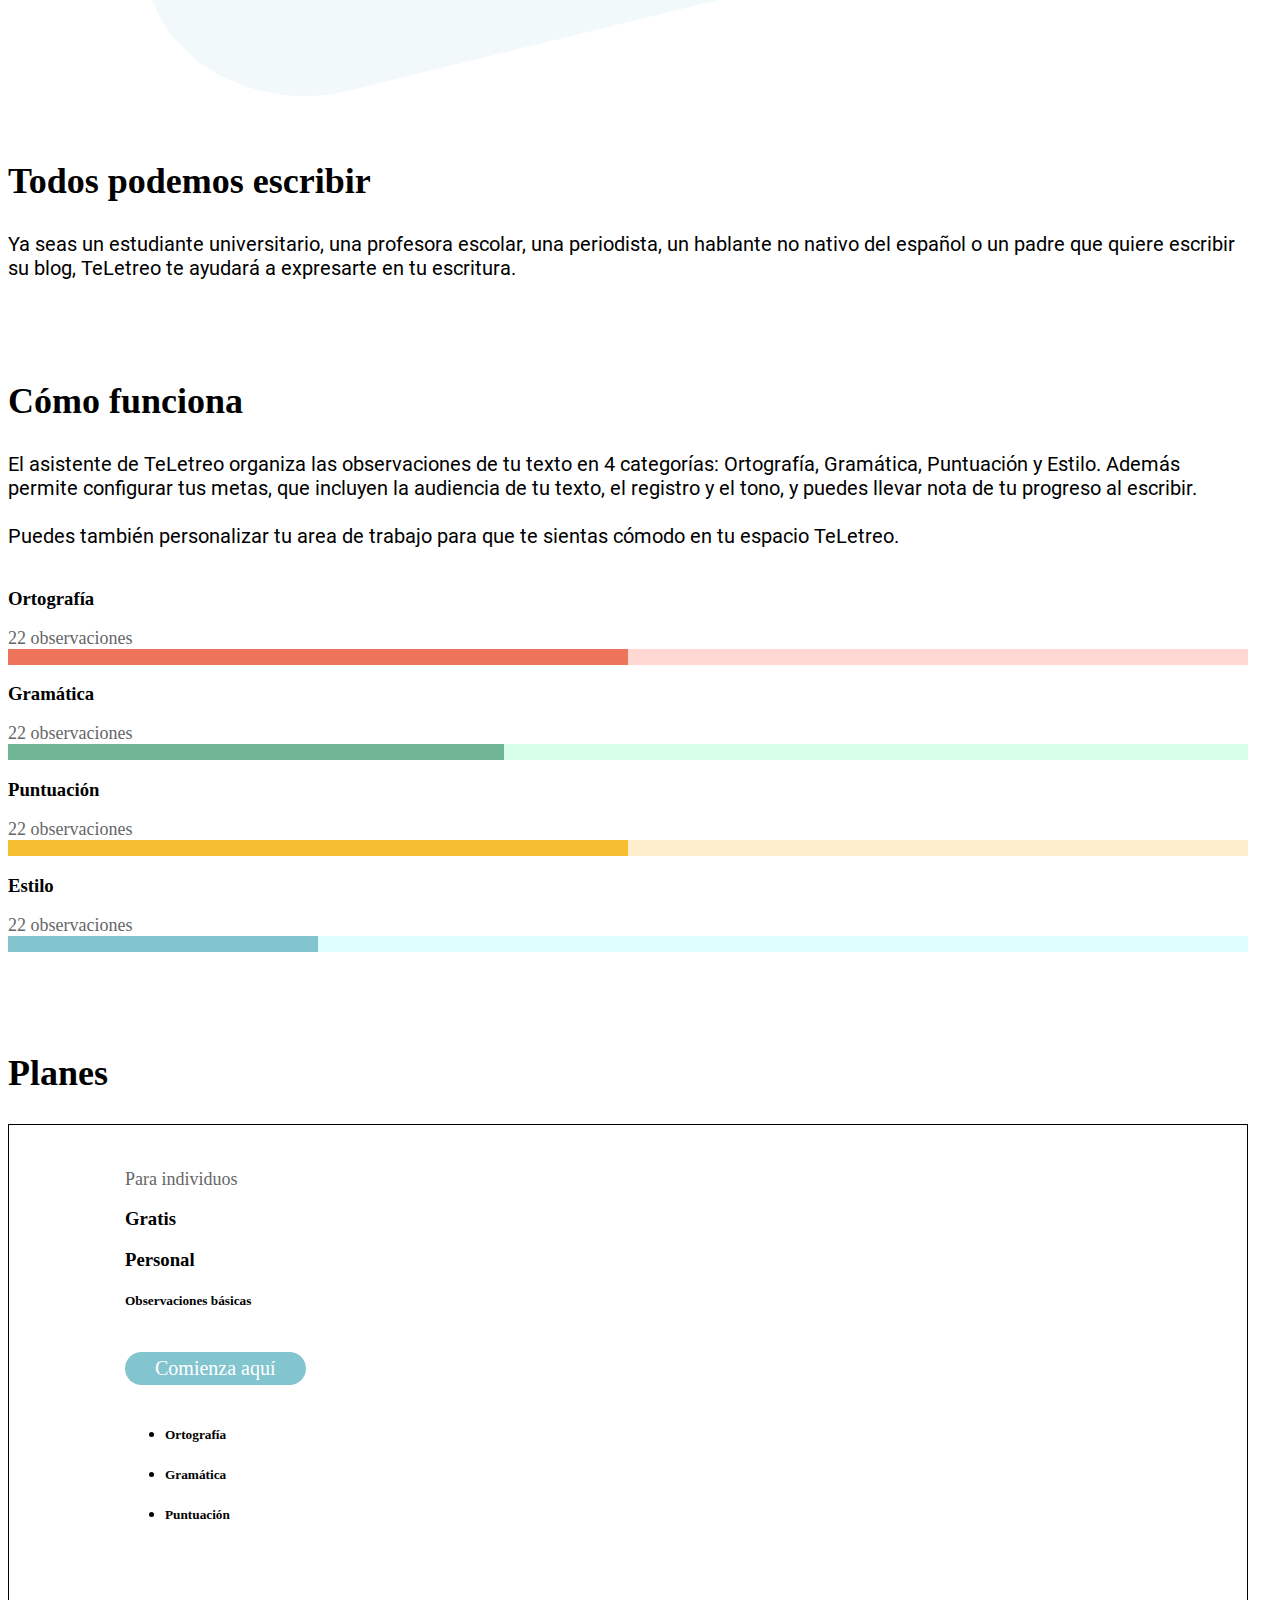
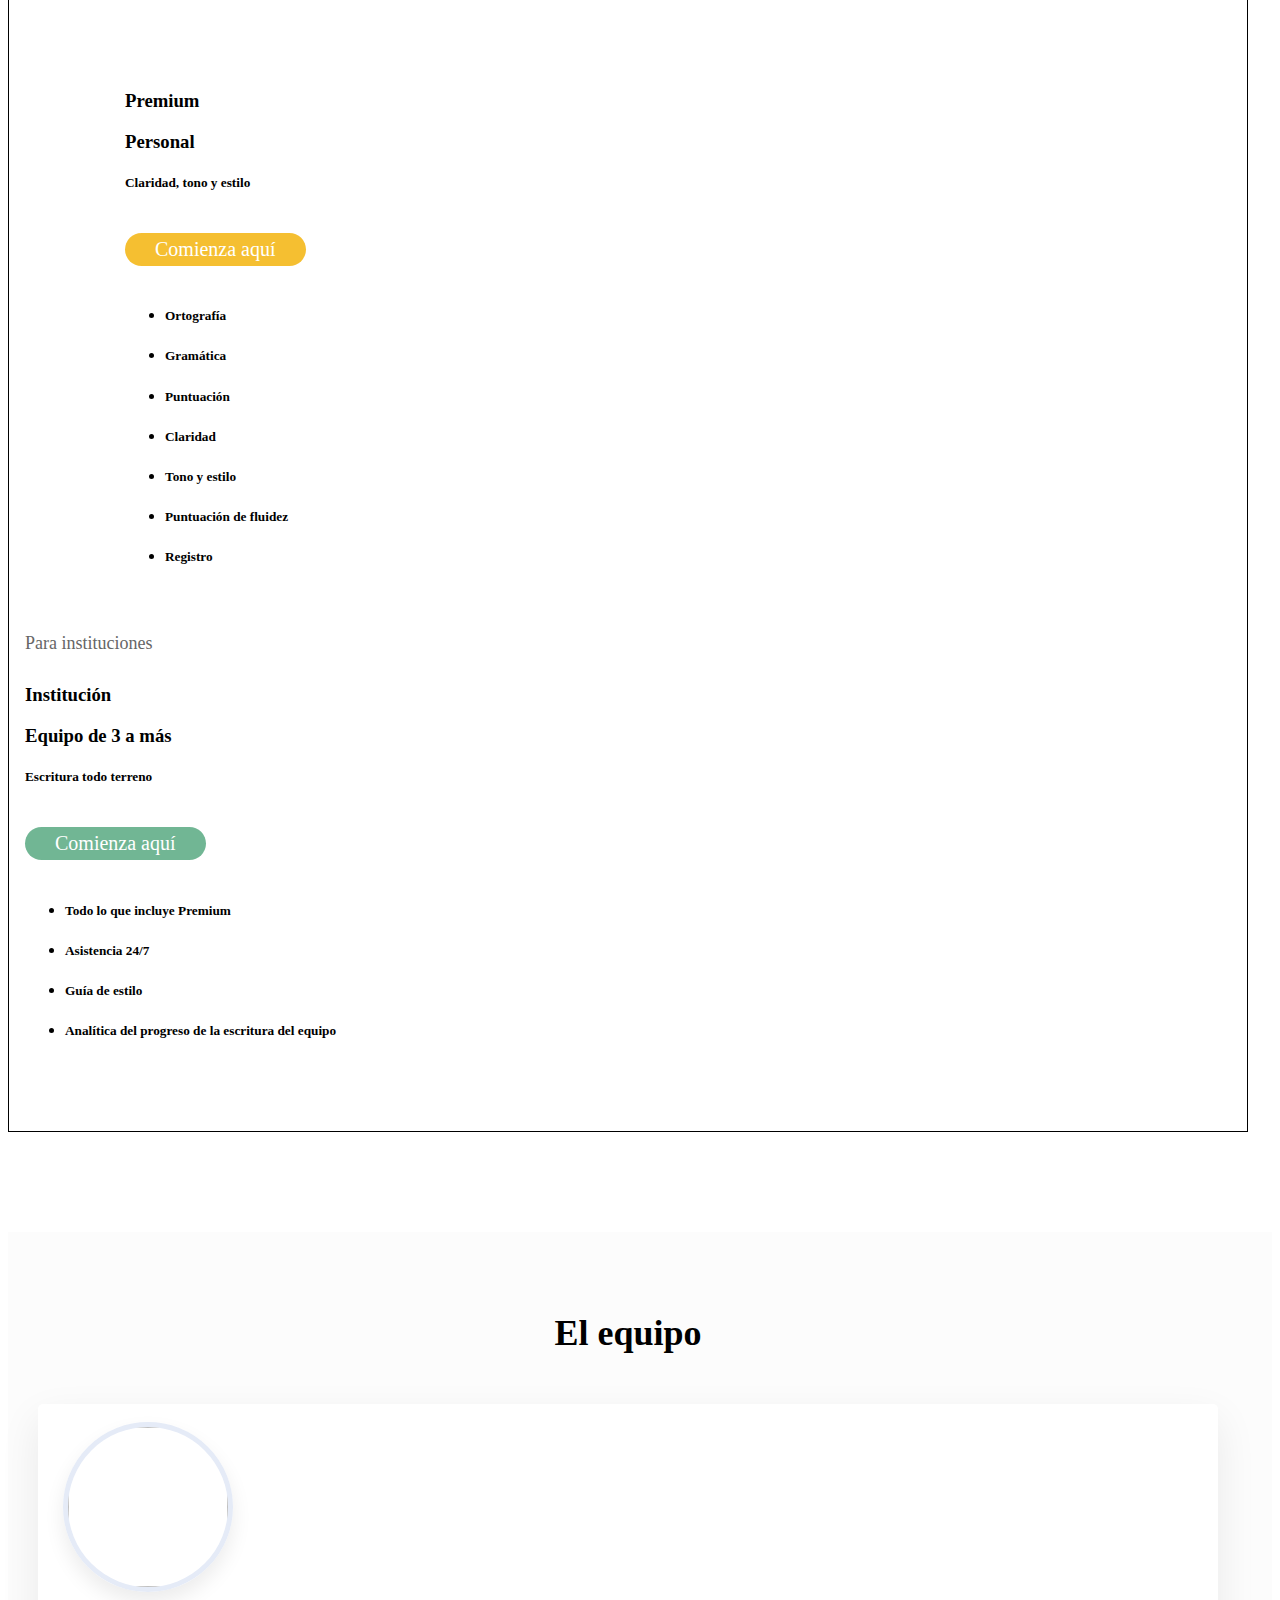
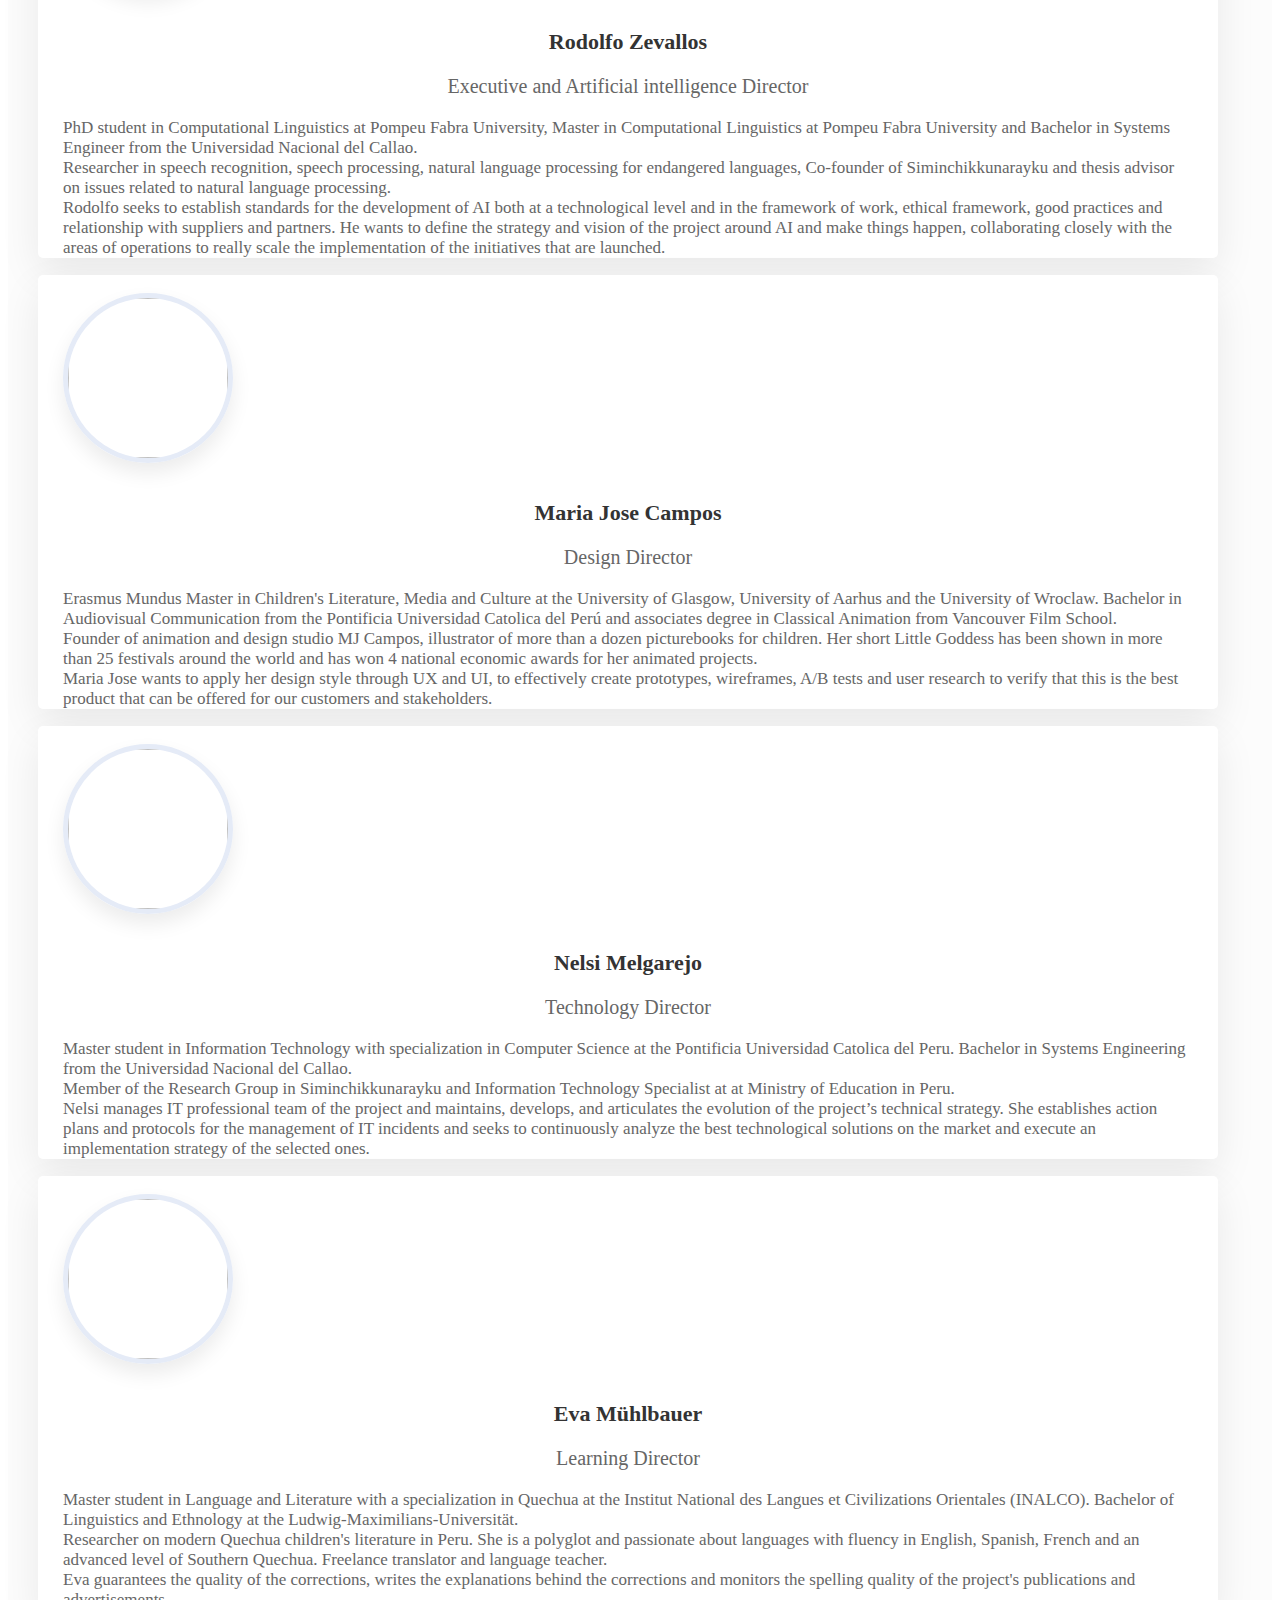
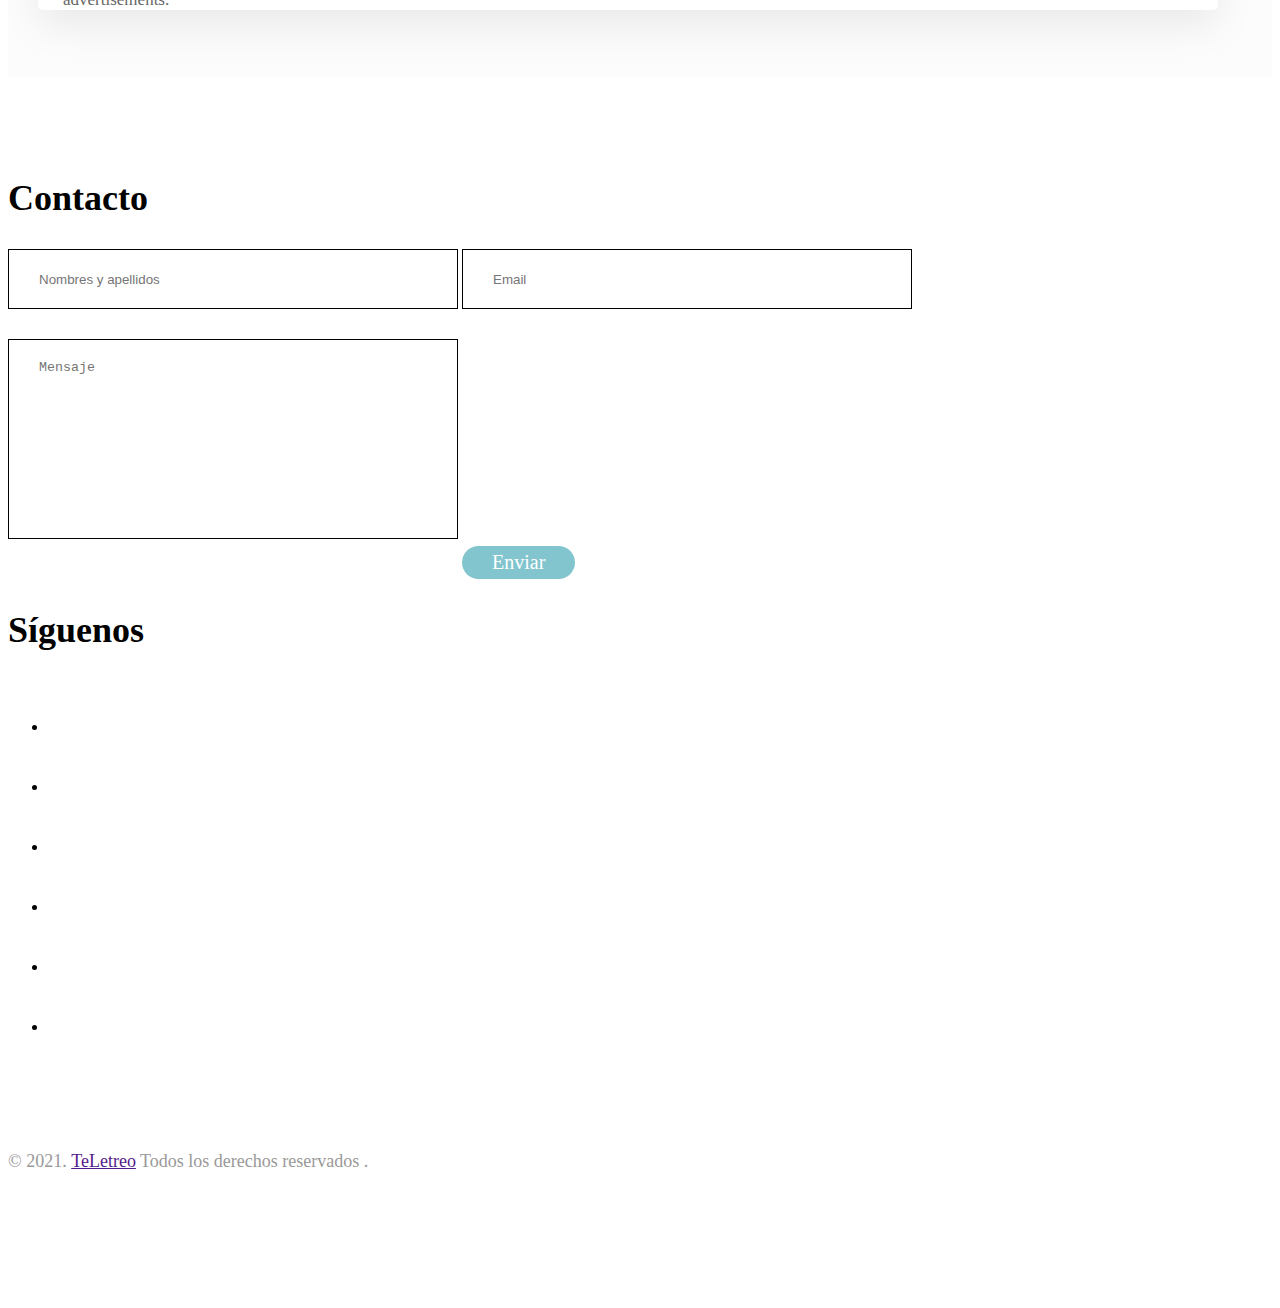
==== commit 28519e9b: "Update index.html" ====
--- a/index.html
+++ b/index.html
@@ -21,6 +21,22 @@
       </style>
    </head>
    <body>
+      <div class="" style="background: #82C5CE; height:50px;">
+         <div class="container">
+            <li class="multilang">
+               <a href="#" data-nav-section="idiomas">
+                  <select name="lang" class="jflanguageselection" size="1" onchange="document.location.replace(this.value);">
+                     <option value="eindex.html" ><font style="vertical-align: inherit;"><font style="vertical-align: inherit;">inglés</font></font></option>
+                     <option value="index.html" selected="selected"><font style="vertical-align: inherit;"><font style="vertical-align: inherit;">Español</font></font></option>
+                     
+                     
+                  </select>
+               </a> 
+            </li>
+           
+            
+         </div>
+      </div>
       <nav class="navbar navbar-expand-lg navbar-light bg-light bg-transparent" id="gtco-main-nav">
          <div class="container">
             <img class="" src="images/teletreo.png" width="15%" alt="">
@@ -157,12 +173,20 @@
             </div>
          </div>
       </div>
+      
       <div class="container-fluid gtco-features" id="planes">
          <div class="container">
             <h2>Planes<br/>
             </h2>
             <div class="row TeLetreo-planes">
-               <div class="col-lg-4">
+            <div class="col-lg-8">
+                  <div class="teletreo-planes">
+                      <div class="teletreo-plan-header-l text-center">
+                        <p class="teletreo-plane-header-p-l"> Para individuos</p></div>
+               <div class="row ">
+                 
+                   <div class="col-lg-6 col-md-6">
+                   <div class="teletreo-planes-box">
                   <h3><b>Gratis</b></h3>
                   <h3>Personal</h3>
                   <h5 class="mb-0">Observaciones básicas</h5>
@@ -182,7 +206,9 @@
                   <br><br><br><br><br><br>
                   <img class="" src="images/nota1.png" alt="">
                </div>
-               <div class="col-lg-4">
+               </div>
+               <div class="col-lg-6 col-md-6">
+                  <div class="teletreo-planes-box">
                   <h3><b>Premium</b></h3>
                   <h3>Personal</h3>
                   <h5 class="mb-0">Claridad, tono y estilo</h5>
@@ -213,7 +239,19 @@
                   </ul>
                   <img class="" src="images/nota2.png" alt="">
                </div>
+               </div>
+               </div>
+                </div>
+            </div>
+
+
+
                <div class="col-lg-4">
+                  <div class="teletreo-planes">
+                  <div class="teletreo-plan-header-r text-center">
+                        <p class="teletreo-plane-header-p-r"><font style="vertical-align: inherit;"><font style="vertical-align: inherit;"> Para instituciones</font></font></p></div>
+
+                  <div class="teletreo-planes-box">
                   <h3><b>Institución</b></h3>
                   <h3>Equipo de 3 a más</h3>
                   <h5 class="mb-0">Escritura todo terreno</h5>
@@ -233,9 +271,11 @@
                         <h5>Analítica del progreso de la escritura del equipo</h5>
                      </li>
                   </ul>
-                  <br><br><br>
+                  <br><br>
                   <img class="" src="images/nota3.png" alt="">
                </div>
+            </div>
+            </div>
             </div>
          </div>
       </div>
@@ -323,15 +363,16 @@
                   <input type="text" class="form-control" placeholder="Nombres y apellidos">
                   <input type="email" class="form-control" placeholder="Email">
                   <textarea class="form-control" placeholder="Mensaje"></textarea>
+                  <a class="btn1" href="#"><font style="vertical-align: inherit;"><font style="vertical-align: inherit;">Enviar</font></font></a>
                </div>
                <div class="col-lg-6">
                   <h2 class="teletreo-siguenos">Síguenos</h2>
                   <div class="row">
                      <div class="col-">
                         <ul class="nav follow-us-nav">
-                           <li class="nav-item"><a class="nav-link pl-0" href="#"><i class="fa fa-facebook"
-                              aria-hidden="true"></i></a></li>
-                           <li class="nav-item"><a class="nav-link pl-0" href="#"><i class="fa fa-instagram"
+                           <li class="nav-item"><a class="nav-link pl-0" href="https://www.facebook.com/teletreo" target="_blank"><i class="fa fa-facebook"
+                              aria-hidden="true"></i></a></li>
+                           <li class="nav-item"><a class="nav-link pl-0" href="https://www.instagram.com/hola.teletreo/" target="_blank"><i class="fa fa-instagram"
                               aria-hidden="true"></i></a></li>
                            <li class="nav-item"><a class="nav-link" href="#"><i class="fa fa-twitter"
                               aria-hidden="true"></i></a></li>
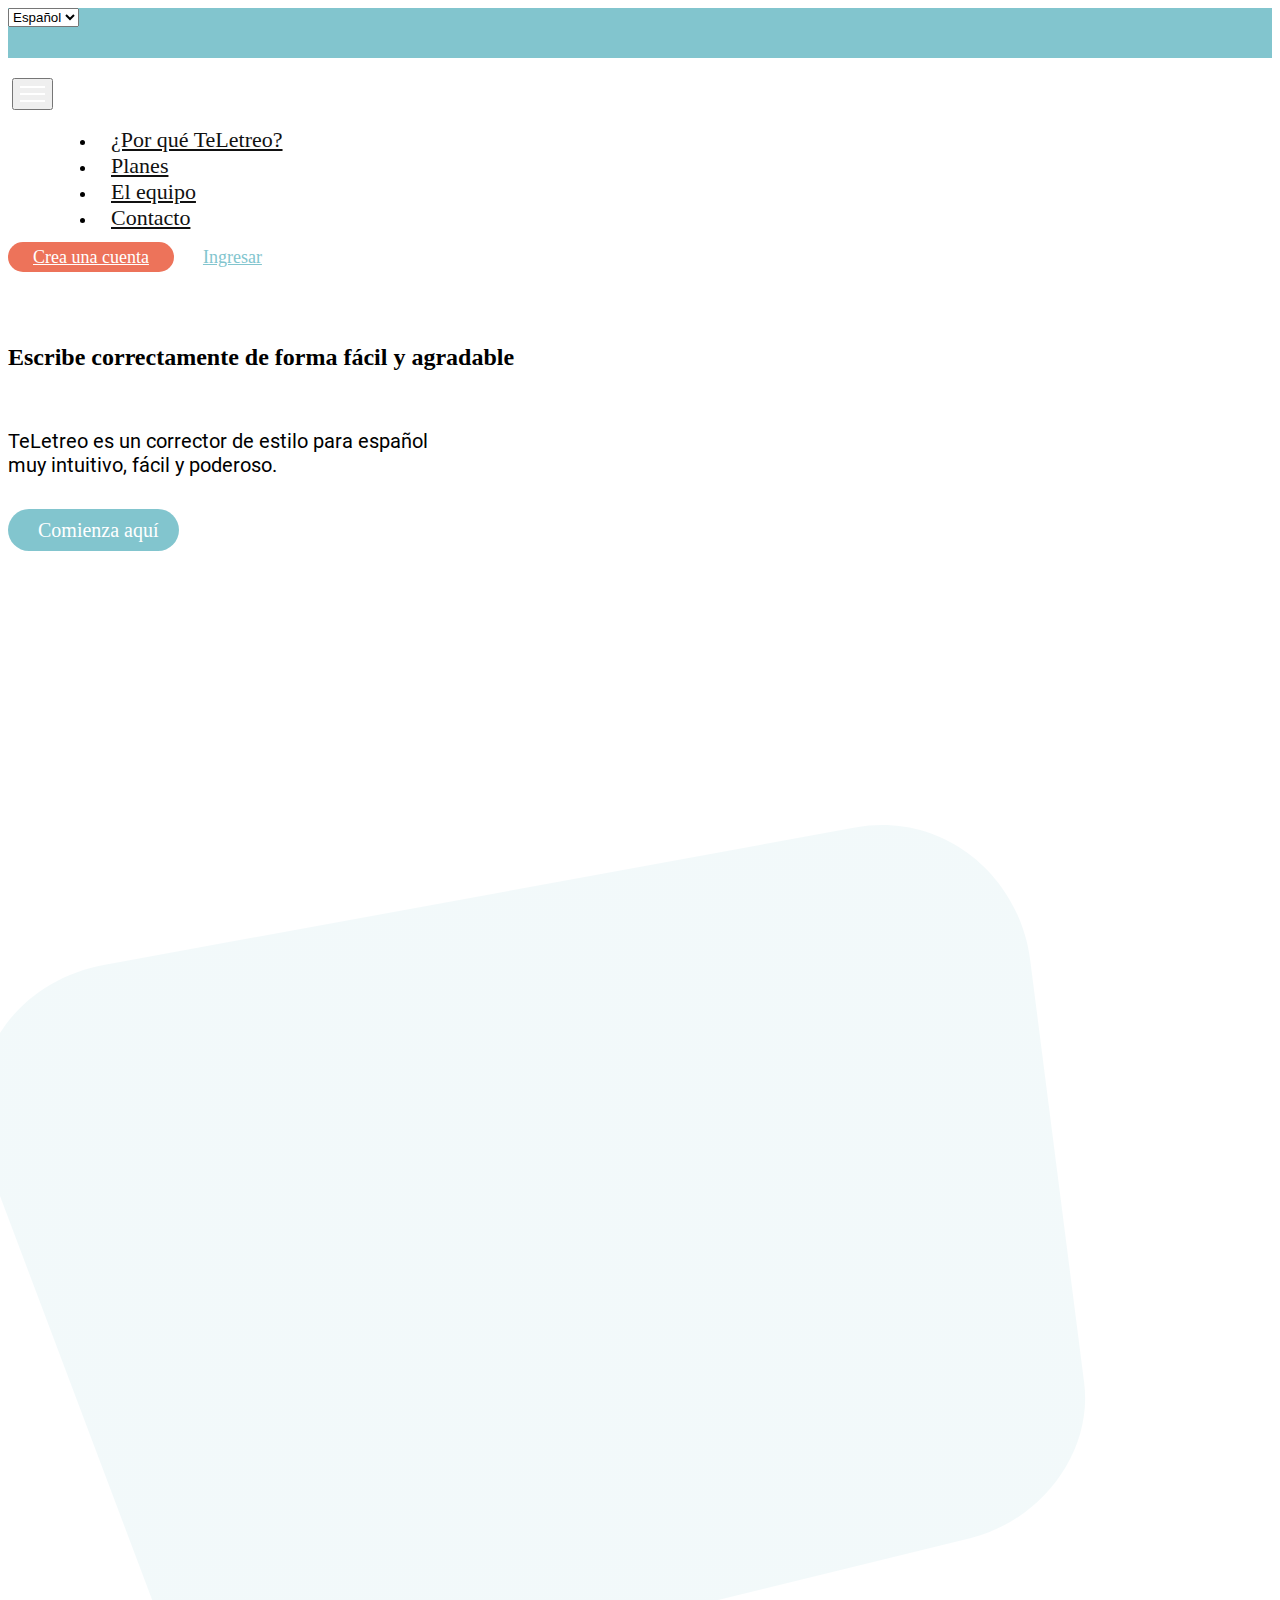
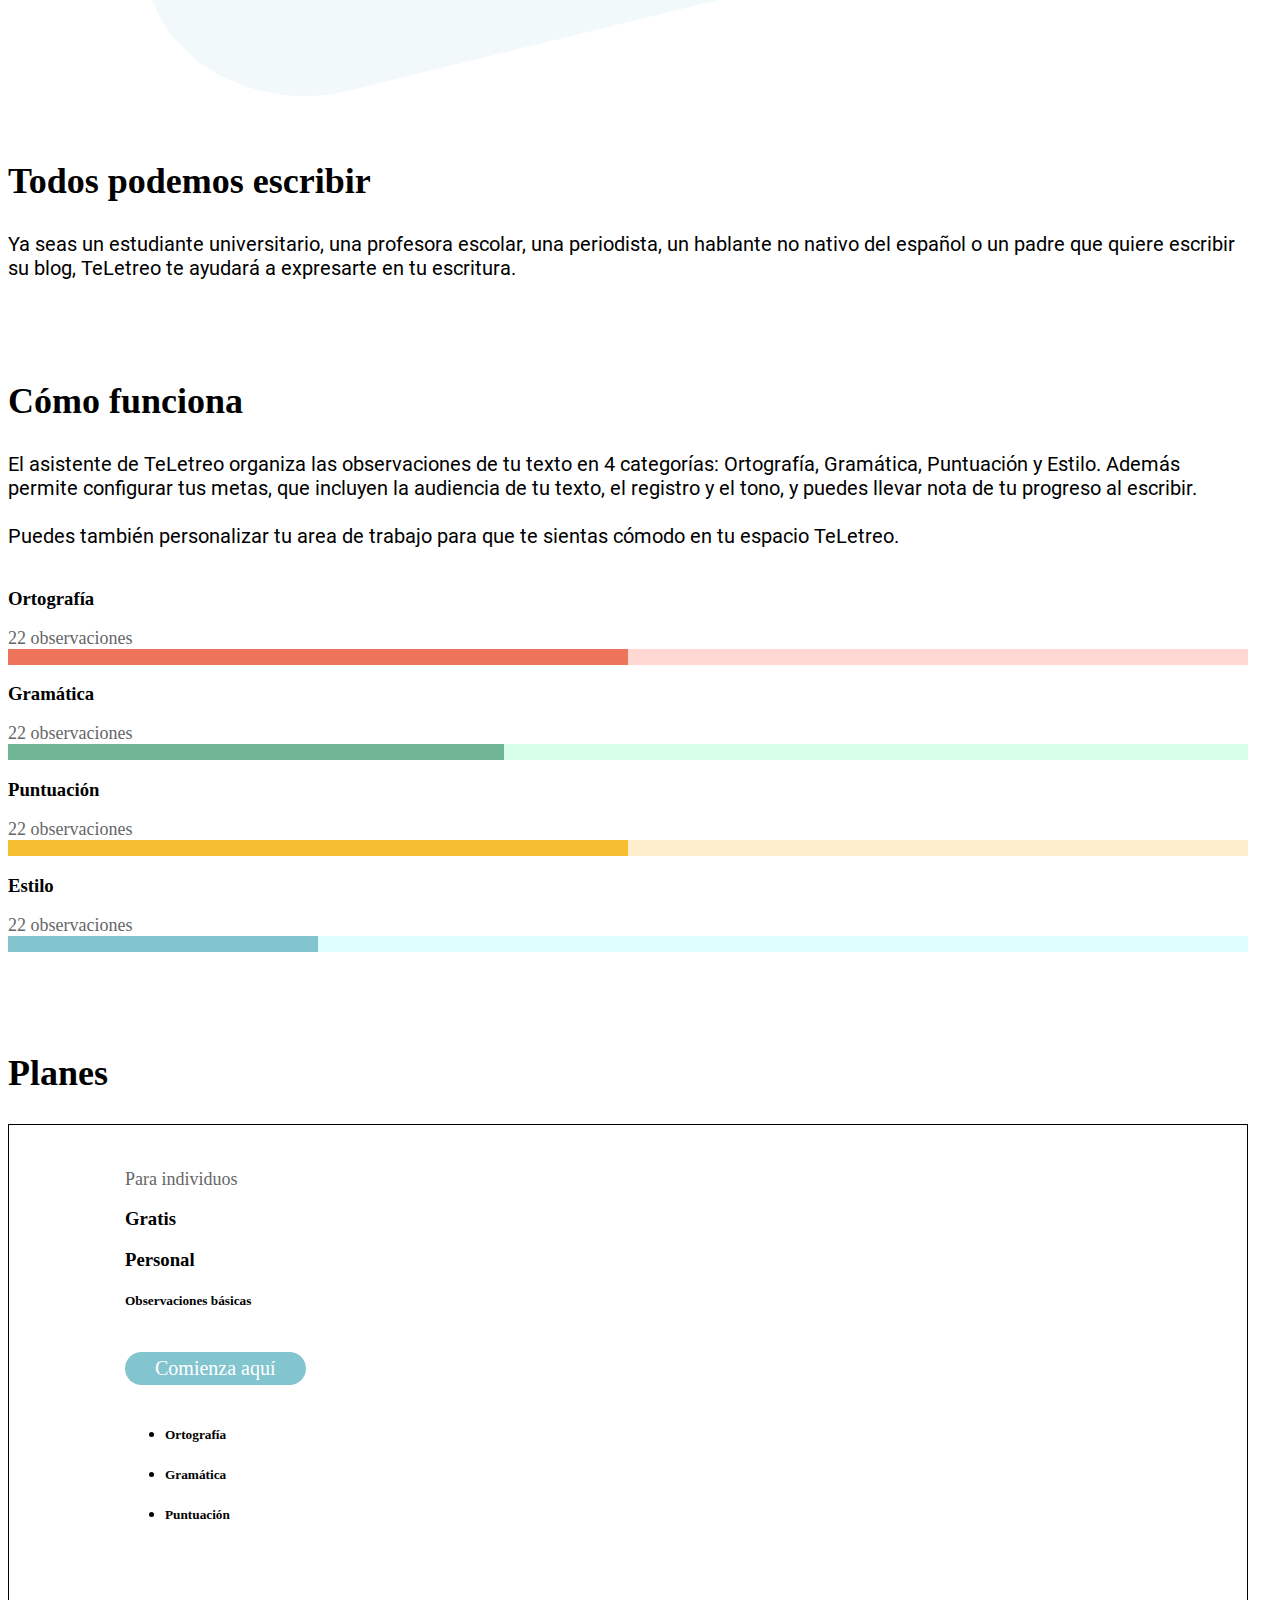
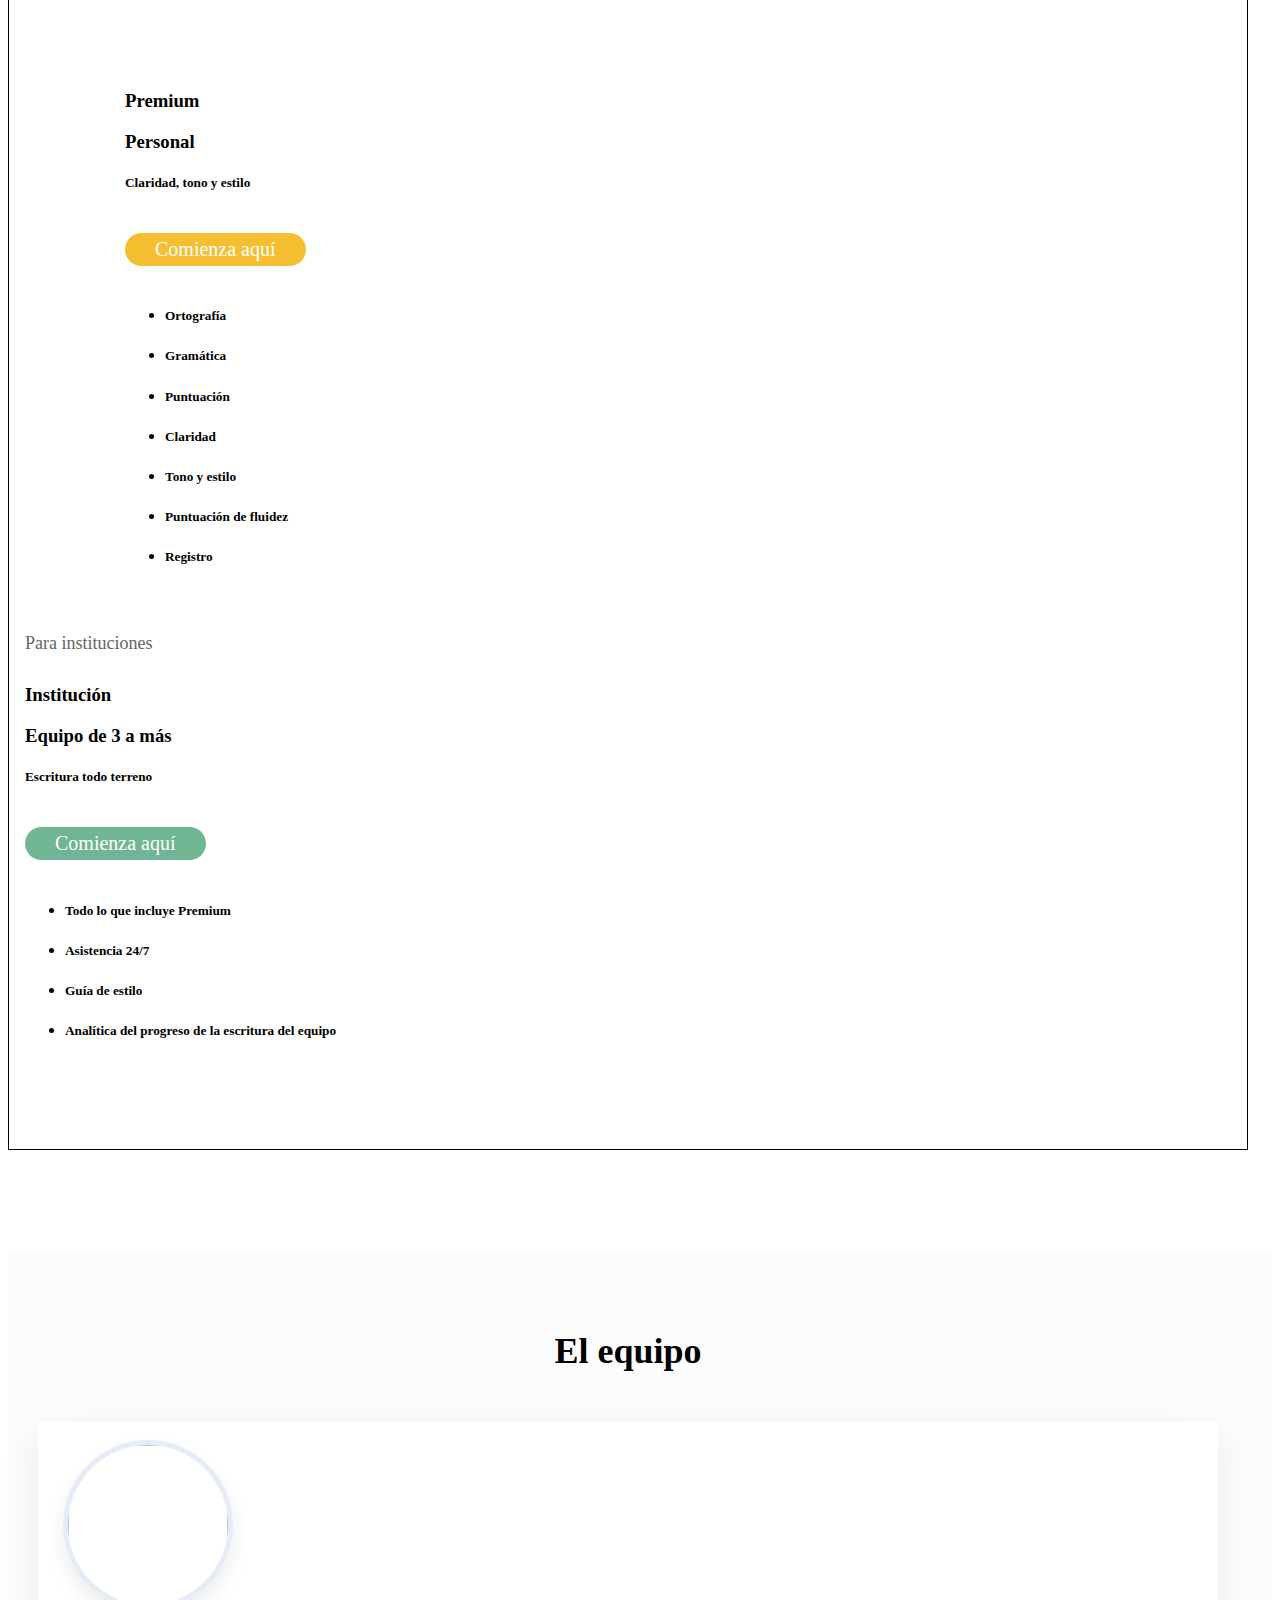
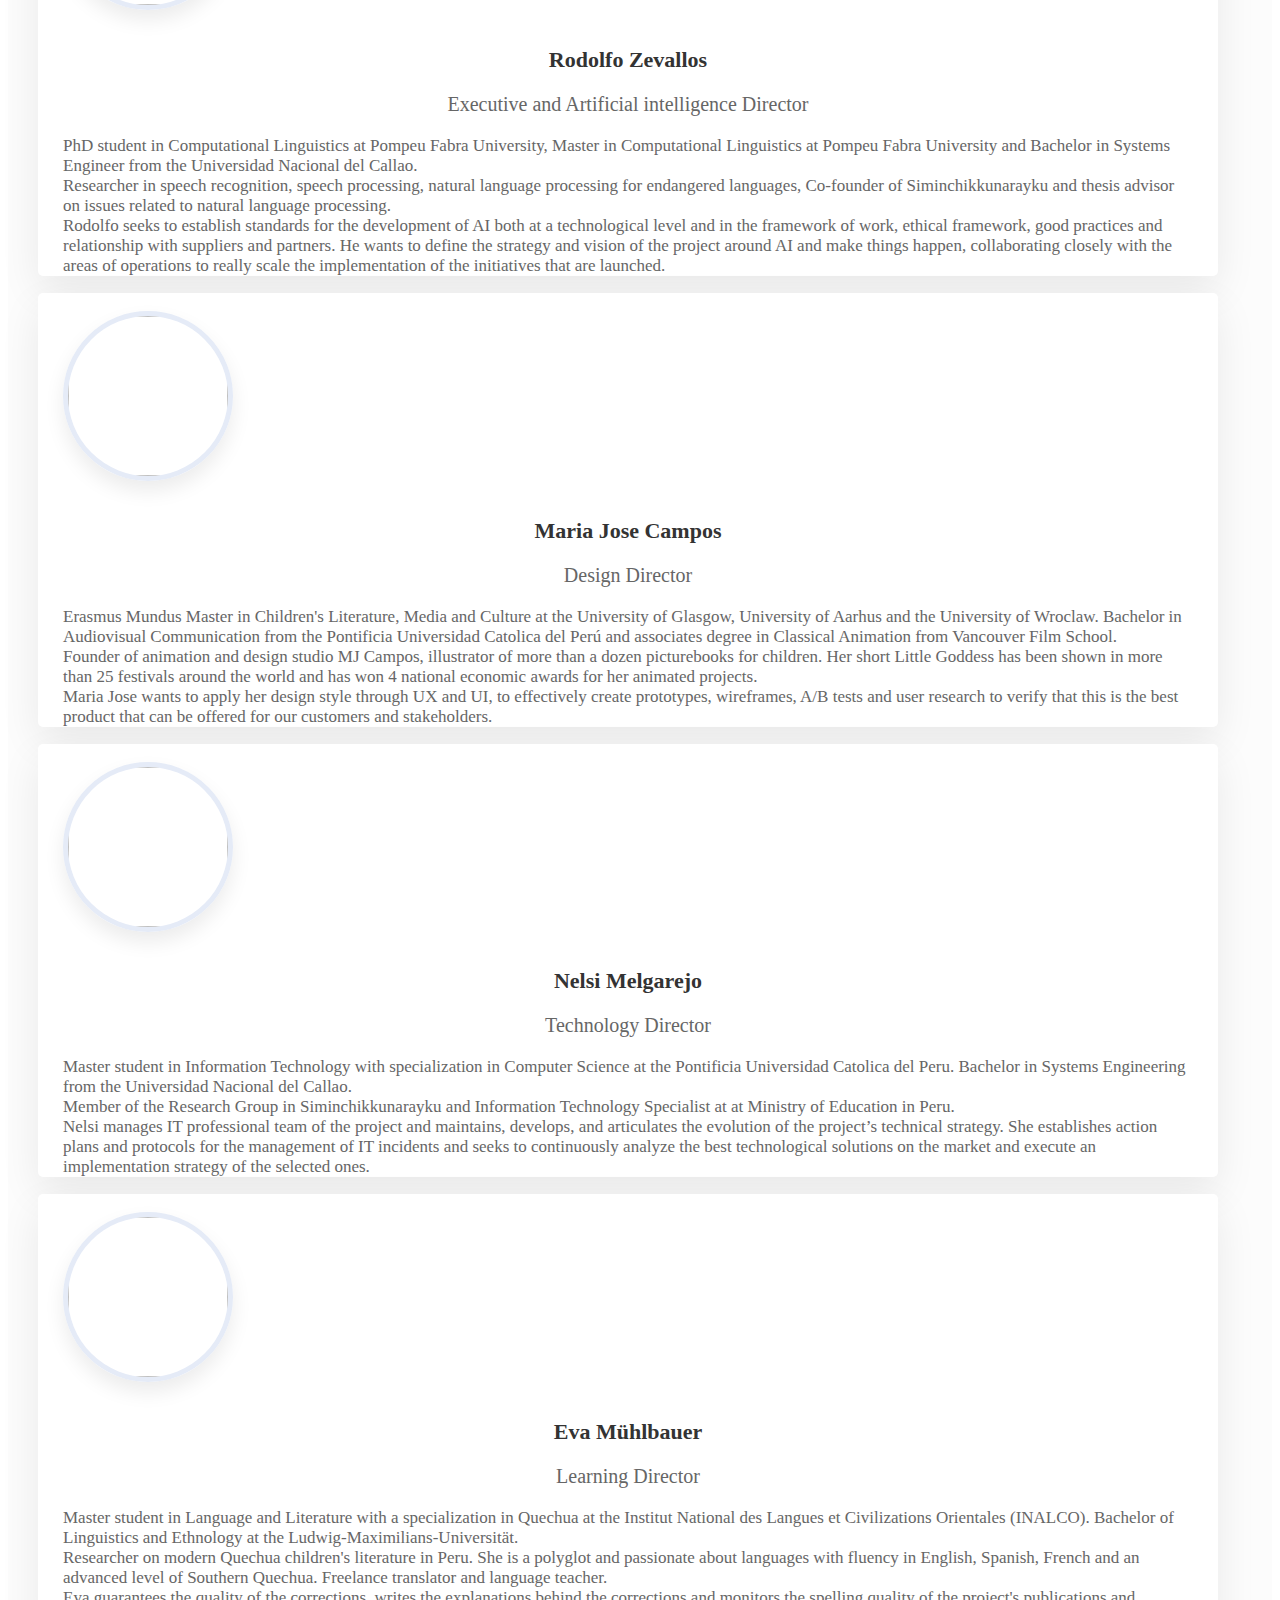
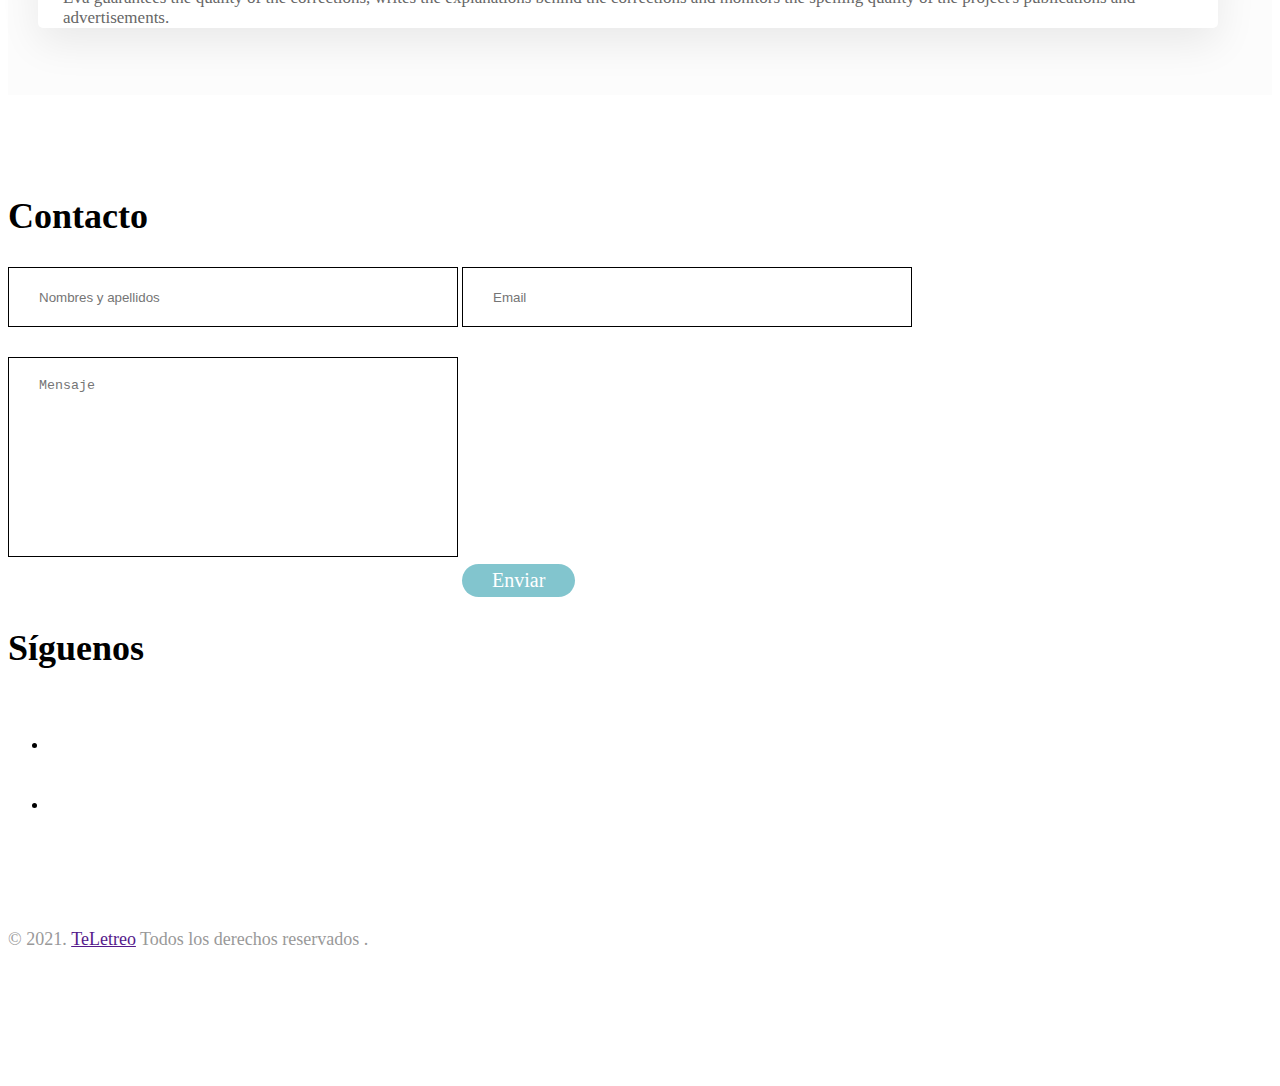
==== commit 5de36f97: "Update index.html" ====
--- a/index.html
+++ b/index.html
@@ -47,13 +47,13 @@
                <ul class="navbar-nav mr-auto" style="margin-left: 3em;">
                   <li class="nav-item"><a class="nav-link" href="#pq">¿Por qué TeLetreo?</a></li>
                   <li class="nav-item"><a class="nav-link" href="#planes">Planes</a></li>
-                  <li class="nav-item"><a class="nav-link" href="#sobre">Sobre nosotros</a></li>
+                  <li class="nav-item"><a class="nav-link" href="#sobre">El equipo</a></li>
                   <li class="nav-item"><a class="nav-link" href="#contacto">Contacto</a></li>
                   <!-- <li class="nav-item"><a class="nav-link" href="#contact">Contact</a></li>-->
                </ul>
                <form class="form-inline my-2 my-lg-0">
-                  <a href="#" class="btn btn-outline-dark my-2 my-sm-0 mr-3 ">Crea una cuenta</a> 
-                  <a href="#" class="btn btn-info my-2 my-sm-0 ">Ingresar </a>
+                  <a href="espanol/registro.html" class="btn btn-outline-dark my-2 my-sm-0 mr-3 ">Crea una cuenta</a> 
+                  <a href="espanol/ingresar.html" class="btn btn-info my-2 my-sm-0 ">Ingresar </a>
                </form>
             </div>
          </div>
@@ -66,7 +66,7 @@
                   <h2> Escribe correctamente de forma fácil y agradable</h2>
                   <br>
                   <p>TeLetreo es un corrector de estilo para español muy intuitivo, fácil y poderoso.</p>
-                  <a class="btn1" href="#">Comienza aquí<i class="fa fa-angle-right" aria-hidden="true"></i></a>
+                  <a class="btn1" href="espanol/registro.html">Comienza aquí<i class="fa fa-angle-right" aria-hidden="true"></i></a>
                </div>
                <div class="col-md-6">
                   <div class="card"><img class="card-img-top img-fluid" src="images/img1.png" alt=""></div>
@@ -204,7 +204,8 @@
                      </li>
                   </ul>
                   <br><br><br><br><br><br>
-                  <img class="" src="images/nota1.png" alt="">
+                  <div class="teletreo-plan-div"><img class="teletreo-plan-img" src="images/nota1.png" alt=""></div>
+                 
                </div>
                </div>
                <div class="col-lg-6 col-md-6">
@@ -237,7 +238,8 @@
                         <h5>Registro</h5>
                      </li>
                   </ul>
-                  <img class="" src="images/nota2.png" alt="">
+                  <div class="teletreo-plan-div"><img class="teletreo-plan-img" src="images/nota2.png" alt=""></div>
+                 
                </div>
                </div>
                </div>
@@ -271,8 +273,8 @@
                         <h5>Analítica del progreso de la escritura del equipo</h5>
                      </li>
                   </ul>
-                  <br><br>
-                  <img class="" src="images/nota3.png" alt="">
+                  <br><br><br>
+                  <div class="teletreo-plan-div"><img class="teletreo-plan-img" src="images/nota3.png" alt=""></div>
                </div>
             </div>
             </div>
@@ -363,7 +365,7 @@
                   <input type="text" class="form-control" placeholder="Nombres y apellidos">
                   <input type="email" class="form-control" placeholder="Email">
                   <textarea class="form-control" placeholder="Mensaje"></textarea>
-                  <a class="btn1" href="#"><font style="vertical-align: inherit;"><font style="vertical-align: inherit;">Enviar</font></font></a>
+                  <a class="btn1" href=""><font style="vertical-align: inherit;"><font style="vertical-align: inherit;">Enviar</font></font></a>
                </div>
                <div class="col-lg-6">
                   <h2 class="teletreo-siguenos">Síguenos</h2>
@@ -374,14 +376,14 @@
                               aria-hidden="true"></i></a></li>
                            <li class="nav-item"><a class="nav-link pl-0" href="https://www.instagram.com/hola.teletreo/" target="_blank"><i class="fa fa-instagram"
                               aria-hidden="true"></i></a></li>
-                           <li class="nav-item"><a class="nav-link" href="#"><i class="fa fa-twitter"
+                           <!--<li class="nav-item"><a class="nav-link" href="#"><i class="fa fa-twitter"
                               aria-hidden="true"></i></a></li>
                            <li class="nav-item"><a class="nav-link" href="#"><i class="fa fa-linkedin"
                               aria-hidden="true"></i></a></li>
                            <li class="nav-item"><a class="nav-link" href="#"><i class="fa fa-whatsapp"
                               aria-hidden="true"></i></a></li>
                            <li class="nav-item"><a class="nav-link" href="#"><i class="fa fa-google"
-                              aria-hidden="true"></i></a></li>
+                              aria-hidden="true"></i></a></li>-->
                         </ul>
                      </div>
                      <!--
